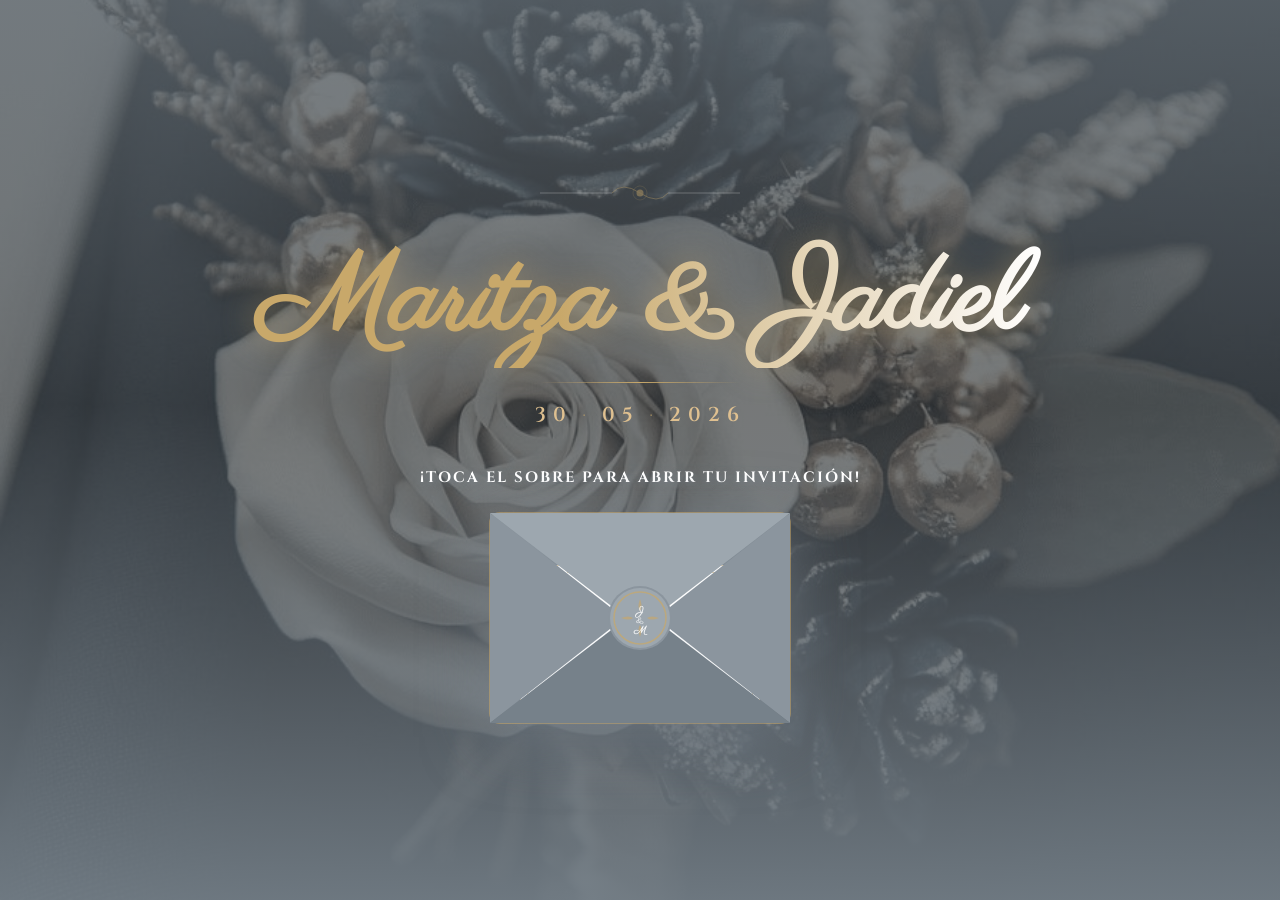
==== index.html @ ca8c6d82 "listop" ====
﻿<!DOCTYPE html>
<html lang="es">
<head>
    <meta charset="UTF-8">
    <meta name="viewport" content="width=device-width, initial-scale=1.0">
    <title>Maritza & Jadiel · 30.05.2026</title>
    <link rel="preconnect" href="https://fonts.googleapis.com">
    <link rel="preconnect" href="https://fonts.gstatic.com" crossorigin>
    <link href="https://fonts.googleapis.com/css2?family=Cormorant+Garamond:ital,wght@0,500;0,600;0,700;1,500;1,600;1,700&family=Parisienne&family=EB+Garamond:ital,wght@0,500;0,600;0,700;1,500;1,600;1,700&family=Cinzel:wght@500;600;700&display=swap" rel="stylesheet">
    <style>
        :root {
            /* ── PALETA PRINCIPAL: Plomo Clarito ── */
            --bg-main: #fcfcfc;
            --bg-section: #f2f4f6;
            
            /* Tonos Plomo Clarito en reemplazo de los oscuros */
            --bg-dark: #8b959e;
            --bg-darker: #76818a;
            --bg-mid: #9da7af;

            /* Escala Plateado Neutro */
            --silver: #aab3bc;
            --silver-light: #d0d5d9;
            --silver-pale: #f0f2f5;
            --silver-bright: #ffffff;
            --silver-deep: #6f7880;
            --silver-accent: #e4e7ea;
            --silver-ultra: #ffffff;
            --silver-glow: #f8f9fa;

            --plomo: #8a939a;
            --plomo-light: #b0b7bd;
            --plomo-dark: #5c656d;

            /* DORADO */
            --gold: #c8a86a;
            --gold-light: #dfc090;
            --gold-border: rgba(200,168,106,.55);
            --gold-border-strong: rgba(200,168,106,.85);

            --white: #ffffff;
            /* Textos suavizados para armonizar con el plomo claro */
            --text-dark: #4a5158;
            --text-mid: #687077;
            --text-light: #899198;
            --text-white: #ffffff;
            --text-pale: #f5f6f7;

            --shadow-sm: 0 2px 12px rgba(118,129,138,.15);
            --shadow-md: 0 6px 28px rgba(118,129,138,.20);
            --shadow-lg: 0 12px 48px rgba(118,129,138,.25);
            --shadow-xl: 0 20px 64px rgba(118,129,138,.30);

            --r-xs: 8px; --r-sm: 14px; --r-md: 24px; --r-lg: 36px; --r-xl: 56px; --r-full: 999px;
            --ease-organic: cubic-bezier(0.16, 1, 0.3, 1);
            --t: .4s var(--ease-organic);
            --grain: url("data:image/svg+xml,%3Csvg xmlns='http://www.w3.org/2000/svg' width='200' height='200'%3E%3Cfilter id='n'%3E%3CfeTurbulence type='fractalNoise' baseFrequency='0.9' numOctaves='4' stitchTiles='stitch'/%3E%3CfeColorMatrix type='saturate' values='0'/%3E%3C/filter%3E%3Crect width='200' height='200' filter='url(%23n)' opacity='0.04'/%3E%3C/svg%3E");
        }

        *, *::before, *::after { box-sizing: border-box; margin: 0; padding: 0 }
        html { scroll-behavior: smooth }
        body { background: var(--bg-main); font-family: 'EB Garamond', serif; color: var(--text-dark); overflow-x: hidden; line-height: 1.82; font-size: 20px; font-weight: 600; }

        /* ── FIX CRÍTICO: canvas fijo para no crear espacio en blanco ── */
        #petals-canvas { position: fixed; top: 0; left: 0; width: 100%; height: 100%; pointer-events: none; z-index: 9995; }

        /* ── ANIMACIONES ── */
        @keyframes fadeDown { from { opacity: 0; transform: translateY(-18px) } to { opacity: 1; transform: translateY(0) } }
        @keyframes fadeUp { from { opacity: 0; transform: translateY(18px) } to { opacity: 1; transform: translateY(0) } }
        @keyframes fadeIn { from { opacity: 0 } to { opacity: 1 } }
        @keyframes wc-bloom { 0% { opacity: 0; filter: blur(18px); } 100% { opacity: 1; filter: blur(0); } }
        @keyframes pulse-ring { 0% { transform: scale(1); opacity: .5 } 100% { transform: scale(1.5); opacity: 0 } }
        @keyframes spin-loader { to { transform: rotate(360deg); } }
        @keyframes arrow-pulse { 0% { opacity: 0; transform: translateY(-8px); } 50% { opacity: 1; transform: translateY(0); } 100% { opacity: 0; transform: translateY(8px); } }
        @keyframes flip-num { 0% { transform: rotateX(0) } 50% { transform: rotateX(-90deg) scale(.9) } 100% { transform: rotateX(0) } }
        
        @keyframes bounce-up { 0%,100% { transform: translateY(0) } 50% { transform: translateY(-8px) } }
        @keyframes hintPulse { 0% { opacity: 0.5; transform: scale(0.98); } 100% { opacity: 1; transform: scale(1.02); } }
        
        @keyframes spin { to { transform: rotate(360deg) } }
        @keyframes silver-pulse { 0%,100% { box-shadow: 0 0 18px rgba(200,168,106,.3), 0 0 36px rgba(200,168,106,.1); } 50% { box-shadow: 0 0 40px rgba(200,168,106,.6), 0 0 70px rgba(200,168,106,.25); } }
        
        /* Animación para el brillo de los nombres */
        @keyframes goldShine { to { background-position: 200% center; } }

        .orn { display: inline-block; width: 10px; height: 9px; background: var(--silver); -webkit-mask: url("data:image/svg+xml,%3Csvg xmlns='http://www.w3.org/2000/svg' viewBox='0 0 24 24'%3E%3Cpath d='M12 21.35l-1.45-1.32C5.4 15.36 2 12.28 2 8.5 2 5.42 4.42 3 7.5 3c1.74 0 3.41.81 4.5 2.09C13.09 3.81 14.76 3 16.5 3 19.58 3 22 5.42 22 8.5c0 3.78-3.4 6.86-8.55 11.54L12 21.35z'/%3E%3C/svg%3E") center/contain no-repeat; mask: url("data:image/svg+xml,%3Csvg xmlns='http://www.w3.org/2000/svg' viewBox='0 0 24 24'%3E%3Cpath d='M12 21.35l-1.45-1.32C5.4 15.36 2 12.28 2 8.5 2 5.42 4.42 3 7.5 3c1.74 0 3.41.81 4.5 2.09C13.09 3.81 14.76 3 16.5 3 19.58 3 22 5.42 22 8.5c0 3.78-3.4 6.86-8.55 11.54L12 21.35z'/%3E%3C/svg%3E") center/contain no-repeat; flex-shrink: 0; vertical-align: middle; margin: 0 6px; position: relative; top: -1px; }
        .orn-sm { width: 8px; height: 7px; } .orn-lg { width: 13px; height: 12px; }
        .orn-pale { background: var(--silver-pale); }
        .orn-gold { background: var(--gold); }

        .reveal { opacity: 0; transform: translateY(24px); filter: blur(4px); transition: opacity 1.2s var(--ease-organic), transform 1.1s var(--ease-organic), filter 1.1s ease; }
        .reveal.visible { opacity: 1; transform: translateY(0); filter: blur(0); }
        #contenido.visible { animation: wc-bloom 1.2s var(--ease-organic) both; }

        /* ── SECTION LABELS & TITLES ── */
        .section-label { font-family: 'Cinzel', serif; font-size: clamp(13px, 1.8vw, 15px); font-weight: 700; letter-spacing: 6px; color: var(--silver-deep); text-transform: uppercase; margin-bottom: 12px; display: flex; align-items: center; justify-content: center; gap: 0; }
        .section-title { font-family: 'Cormorant Garamond', serif; font-size: clamp(32px, 5vw, 50px); font-weight: 700; color: var(--text-dark); margin-bottom: 6px; line-height: 1.15; }
        .section-title em { font-style: italic; color: var(--gold); }
        .ornament-line { display: flex; align-items: center; justify-content: center; gap: 14px; margin: 18px auto 40px; max-width: 320px; }
        .ornament-line::before { content: ''; flex: 1; height: 1px; background: linear-gradient(to left, var(--silver), transparent); }
        .ornament-line::after { content: ''; flex: 1; height: 1px; background: linear-gradient(to right, var(--silver), transparent); }
        .ornament-diamond { width: 8px; height: 8px; background: var(--gold); transform: rotate(45deg); flex-shrink: 0; box-shadow: 0 0 6px rgba(200,168,106,.5); }

        /* ── LANDING ── */
        #landing { position: fixed; inset: 0; display: flex; flex-direction: column; align-items: center; justify-content: center; z-index: 8000; overflow: hidden; background: var(--bg-darker); }
        .landing-bg { position: absolute; inset: 0; background-image: url('img/hero.jpg'); background-size: cover; background-position: center; filter: brightness(.45) saturate(.45) sepia(.15); }
        .landing-overlay { position: absolute; inset: 0; background: linear-gradient(to bottom, rgba(118,129,138,.65) 0%, rgba(118,129,138,.35) 45%, rgba(118,129,138,.92) 100%); }
        .landing-content { position: relative; z-index: 4; display: flex; flex-direction: column; align-items: center; gap: 0; text-align: center; padding: 0 24px; }
        
        /* Efecto brillante en los nombres del Landing */
        .landing-names { 
            font-family: 'Parisienne', cursive; 
            font-size: clamp(64px, 11vw, 110px); 
            line-height: 1; 
            background: linear-gradient(to right, var(--gold) 20%, #fff 50%, var(--gold) 80%);
            background-size: 200% auto;
            color: var(--gold); 
            -webkit-text-fill-color: transparent;
            -webkit-background-clip: text;
            background-clip: text;
            animation: fadeDown .9s ease both, goldShine 3.5s linear infinite; 
            filter: drop-shadow(0 0 15px rgba(200,168,106,.5));
            padding: 10px 20px;
        }

        .landing-divider { width: 200px; height: 1px; background: linear-gradient(to right, transparent, var(--gold), transparent); margin: 14px 0; animation: fadeDown .9s .15s ease both; }
        .landing-date { font-family: 'Cinzel', serif; font-size: clamp(15px, 2.5vw, 20px); letter-spacing: 7px; display: flex; align-items: center; gap: 10px; color: var(--gold-light); animation: fadeDown .9s .3s ease both; }
        .landing-date .dot { color: var(--gold); font-size: 11px; }
        .sobre-wrap { margin-top: 30px; animation: fadeUp .9s .55s ease both; display: flex; flex-direction: column; align-items: center; gap: 16px; }
        .sobre-hint-text { font-family: 'Cinzel', serif; font-size: clamp(12px, 2.2vw, 15px); letter-spacing: 2px; color: var(--silver-ultra); text-transform: uppercase; font-weight: 700; margin-bottom: 6px; animation: hintPulse 1.5s ease-in-out infinite alternate; text-shadow: 0 2px 6px rgba(118,129,138,0.8); pointer-events: none; }

        /* SOBRE (PLOMO CLARITO) */
        .sobre { position: relative; width: 300px; height: 210px; cursor: pointer; perspective: 1400px; filter: drop-shadow(0 14px 32px rgba(118,129,138,.6)); transition: transform .3s ease; }
        .sobre:hover { transform: translateY(-6px) }
        .sobre-base { position: absolute; inset: 0; border-radius: 10px; background: linear-gradient(160deg, #8b959e, #76818a); box-shadow: inset 0 0 28px rgba(0,0,0,.15), 0 0 0 1px var(--gold-border); }
        .sobre-carta { position: absolute; width: 240px; height: 155px; left: 30px; top: 52px; background: linear-gradient(to bottom, #ffffff, #f2f4f6); border-radius: 7px; z-index: 2; transition: top 1.2s ease .7s; box-shadow: 0 2px 12px rgba(118,129,138,.3); border: 1px solid var(--gold-border); }
        .sobre-carta::before { content: ''; position: absolute; inset: 6px; border: 1px dashed var(--gold-border); border-radius: 5px; }
        .sobre-izq { position: absolute; width: 0; height: 0; border-top: 105px solid transparent; border-bottom: 105px solid transparent; border-left: 134px solid #8b959e; left: 0; top: 0; z-index: 4 }
        .sobre-der { position: absolute; width: 0; height: 0; border-top: 105px solid transparent; border-bottom: 105px solid transparent; border-right: 134px solid #8b959e; right: 0; top: 0; z-index: 4 }
        .sobre-frente { position: absolute; width: 0; height: 0; border-left: 150px solid transparent; border-right: 150px solid transparent; border-bottom: 115px solid #76818a; bottom: 0; left: 0; z-index: 5 }
        .sobre-tapa { position: absolute; width: 0; height: 0; left: 0; top: 0; border-left: 150px solid transparent; border-right: 150px solid transparent; border-top: 115px solid #9da7af; transform-origin: top center; transition: transform 1.4s ease, z-index 0s .3s; z-index: 6 }
        .sobre-sello { position: absolute; width: 70px; height: 70px; left: 50%; top: 50%; transform: translate(-50%,-50%); z-index: 8; display: flex; align-items: center; justify-content: center; transition: opacity .5s ease, transform .5s ease; }
        .sello-svg { width: 70px; height: 70px }
        .sobre.abrir .sobre-tapa { transform: rotateX(-180deg); z-index: 2 }
        .sobre.abrir .sobre-carta { top: -48px; z-index: 3 }
        .sobre.abrir .sobre-sello { opacity: 0; transform: translate(-50%,-50%) scale(0) }

        #contenido { display: none; position: relative; z-index: 1; }

        /* ── HERO ── */
        .hero { position: relative; height: 100svh; min-height: 600px; display: flex; flex-direction: column; align-items: center; justify-content: center; overflow: hidden; }
        .hero-bg { position: absolute; inset: 0; background-image: url('img/fondohero.jpg'); background-size: cover; background-position: center top; filter: brightness(.6) saturate(.6) sepia(.1); background-color: var(--bg-darker); }
        .hero-overlay { position: absolute; inset: 0; background: radial-gradient(ellipse at 50% 60%, rgba(118,129,138,.2) 0%, rgba(118,129,138,.85) 100%); }
        .hero-grain { position: absolute; inset: 0; background-image: var(--grain); background-repeat: repeat; mix-blend-mode: overlay; opacity: .3; pointer-events: none; }
        .hero-content { position: relative; z-index: 4; text-align: center; padding: 0 24px; }
        .hero-pre { font-family: 'Cinzel', serif; font-size: clamp(14px, 2vw, 18px); letter-spacing: 5px; text-transform: uppercase; margin-bottom: 20px; opacity: 0; animation: fadeDown .8s .2s ease forwards; display: flex; align-items: center; justify-content: center; gap: 0; color: var(--silver-ultra); }
        .hero-orn { opacity: 0; animation: fadeIn .9s .3s ease forwards; margin-bottom: 14px; }

        /* Efecto brillante en los nombres del Hero (Portada Principal) */
        .hero-names { 
            font-family: 'Parisienne', cursive; 
            font-size: clamp(68px, 13vw, 122px); 
            line-height: 1; 
            margin-bottom: 10px; 
            background: linear-gradient(to right, var(--gold) 20%, #fff 50%, var(--gold) 80%);
            background-size: 200% auto;
            color: var(--gold); 
            -webkit-text-fill-color: transparent;
            -webkit-background-clip: text;
            background-clip: text;
            animation: fadeDown .9s .35s ease forwards, goldShine 3.5s linear infinite; 
            filter: drop-shadow(0 0 15px rgba(200,168,106,.5));
            padding: 10px 20px;
        }

        .hero-line { width: 180px; height: 1px; background: linear-gradient(to right, transparent, var(--gold-light), transparent); margin: 18px auto; opacity: 0; animation: fadeIn 1s .55s ease forwards; }
        .hero-date { font-family: 'Cinzel', serif; font-size: clamp(14px, 2vw, 18px); letter-spacing: 7px; display: flex; align-items: center; justify-content: center; gap: 10px; opacity: 0; animation: fadeDown .8s .7s ease forwards; color: var(--gold-light); }
        .hero-date .dot { color: var(--gold); font-size: 10px; }
        .hero-scroll { 
    position: absolute; 
    bottom: 50px; 
    left: 50%; 
    transform: translateX(-50%); 
    z-index: 4; 
    display: flex; 
    flex-direction: column; 
    align-items: center; 
    gap: 6px; 
    color: var(--silver-ultra); 
    font-family: 'Cinzel', serif; 
    font-size: 11px; 
    font-weight: 700; 
    letter-spacing: 4px; 
    text-transform: uppercase; 
    opacity: 0; 
    animation: fadeIn 1s 1.4s ease forwards; 
    cursor: pointer; 
}
        .scroll-chevrons { display: flex; flex-direction: column; align-items: center; }
      .scroll-chevron { 
    width: 26px; height: 26px; 
    stroke: var(--silver-bright); 
    stroke-width: 1.5; fill: none; 
    stroke-linecap: round; stroke-linejoin: round; 
    animation: arrow-pulse-up 2s infinite; /* Usa la animación hacia arriba */
}
.scroll-chevron.c-1 { animation-delay: 0.3s; } 
.scroll-chevron.c-2 { animation-delay: 0.15s; margin-top: -16px; } 
.scroll-chevron.c-3 { animation-delay: 0s; margin-top: -16px; }
        .scroll-chevron.c-1 { animation-delay: 0s; } .scroll-chevron.c-2 { animation-delay: 0.15s; margin-top: -16px; } .scroll-chevron.c-3 { animation-delay: 0.3s; margin-top: -16px; }

        .scroll-text-hint {
    font-size: 11px;
    letter-spacing: 2px;
    text-align: center;
    line-height: 1.5;
    color: var(--gold-light); /* En tono dorado para que resalte suavemente */
    margin-bottom: 8px;
    opacity: 0;
    /* Aparece suavemente a los 3.5 segundos */
    animation: fadeIn 1.2s 3.5s ease forwards; 
}

        @keyframes arrow-pulse-up { 
    0% { opacity: 0; transform: translateY(8px); } 
    50% { opacity: 1; transform: translateY(0); } 
    100% { opacity: 0; transform: translateY(-8px); } 
}

        /* ── AVISO IMPORTANTE (PLOMO CLARITO) ── */
        #sec-important { position:relative; padding:60px 24px; text-align:center; background:var(--bg-dark); overflow:hidden; }
        #sec-important .imp-bg { position:absolute;inset:0;background-image:url('img/importante.jpg');background-size:cover;background-position:center;filter:brightness(.4) sepia(.15); }
        #sec-important .imp-overlay { position:absolute;inset:0;background:radial-gradient(ellipse at center,rgba(118,129,138,.5) 0%,rgba(118,129,138,.9) 100%); }
        #sec-important .imp-accent-top { position:absolute;top:0;left:0;right:0;height:3px;background:linear-gradient(to right,transparent,var(--gold),transparent); }
        #sec-important .imp-accent-bot { position:absolute;bottom:0;left:0;right:0;height:3px;background:linear-gradient(to right,transparent,var(--gold),transparent); }
        #sec-important .imp-inner { position:relative;z-index:2;max-width:680px;margin:0 auto; }
        #sec-important .imp-tag { font-family:'Cinzel',serif;font-size:clamp(14px,2vw,18px);color:var(--gold);letter-spacing:4px;text-transform:uppercase;margin-bottom:16px;font-weight:700; }
        #sec-important .imp-text { font-family:'Cormorant Garamond',serif;font-size:clamp(22px,3.5vw,30px);color:var(--silver-ultra);font-style:italic;font-weight:700;line-height:1.55;text-shadow:0 2px 8px rgba(118,129,138,.6); }

        /* ── HISTORIA ── */
        .historia-section { padding: 92px 24px; background: var(--bg-section); text-align: center; }
        .photo-card-wrap { max-width: 960px; margin: 0 auto; display: grid; grid-template-columns: 1fr 1fr; gap: 0; border-radius: var(--r-lg); overflow: hidden; box-shadow: var(--shadow-xl); border: 1px solid var(--gold-border); }
        .photo-card-img { position: relative; min-height: 420px; overflow: hidden; }
        .photo-card-img img { position: relative; z-index: 2; width: 100%; height: 100%; object-fit: cover; object-position: center top; filter: brightness(.95) saturate(.85); transition: transform .9s var(--ease-organic), opacity .5s ease; opacity: 0; }
        .photo-card-img img.loaded { opacity: 1 }
        .photo-card-img:hover img { transform: scale(1.04) }
        .photo-placeholder { position: absolute; inset: 0; z-index: 1; background: var(--bg-dark); display: flex; flex-direction: column; align-items: center; justify-content: center; gap: 12px; color: var(--silver-pale); font-family: 'Cinzel', serif; font-size: 13px; font-weight: 700; letter-spacing: 3px; }
        .photo-placeholder svg { width: 36px; height: 36px; stroke: var(--silver-light); fill: none }
        .photo-card-text { background: var(--bg-dark); display: flex; flex-direction: column; justify-content: center; padding: 56px 48px; position: relative; overflow: hidden; }
        .photo-card-text::before { content: ''; position: absolute; inset: 0; background-image: var(--grain); background-repeat: repeat; opacity: .2; pointer-events: none; }
        .photo-card-text p { font-size: 20px; color: var(--silver-ultra); line-height: 1.9; font-style: italic; font-weight: 600; }
        .photo-card-text .section-label { justify-content: flex-start; color: var(--silver-light); }
        .photo-card-text .section-title { color: var(--text-white) }
        .photo-card-text .section-title em { color: var(--gold-light) }

        .photo-card-img::after {
    content: '';
    position: absolute;
    bottom: 0;
    left: 0;
    right: 0;
    height: 50%;
    /* Usa el color exacto del fondo de texto para que la transición sea invisible */
    background: linear-gradient(to top, var(--bg-dark) 0%, transparent 100%);
    z-index: 3;
    pointer-events: none;
}

        .carousel-slide::after {
    content: '';
    position: absolute;
    bottom: 0;
    left: 0;
    right: 0;
    height: 60%;
    background: linear-gradient(to top, rgba(118, 129, 138, 0.9) 0%, transparent 100%);
    z-index: 3;
    pointer-events: none;
}

/* Estilos para las frases sobre las fotos */
.carousel-caption {
    position: absolute;
    bottom: 35px;
    left: 20px;
    right: 20px;
    z-index: 4;
    color: var(--silver-ultra);
    font-family: 'Cormorant Garamond', serif;
    font-size: clamp(22px, 4.5vw, 32px);
    font-style: italic;
    font-weight: 700;
    text-shadow: 0 2px 10px rgba(0, 0, 0, 0.35);
    text-align: center;
    opacity: 0;
    transform: translateY(10px);
    transition: opacity 0.6s ease 0.2s, transform 0.6s ease 0.2s;
    pointer-events: none;
}

/* Hace que el texto aparezca suavemente cuando la foto carga */
.carousel-slide img.loaded ~ .carousel-caption {
    opacity: 1;
    transform: translateY(0);
}

        /* ── PADRINOS ── */
        #sec-padrinos { padding:92px 24px; background:var(--white); text-align:center; position:relative; }
        #sec-padrinos .top-accent { position:absolute;top:0;left:10%;right:10%;height:1px;background:linear-gradient(to right,transparent,var(--silver-light),transparent); }
        .padrino-block { margin-bottom:40px; }
        .padrino-category { font-family:'Cinzel',serif;font-size:clamp(13px,1.9vw,16px);color:var(--silver-deep);letter-spacing:3px;text-transform:uppercase;margin-bottom:10px; }
        .padrino-divider-row { display:flex;align-items:center;justify-content:center;gap:10px;margin-bottom:14px; }
        .padrino-divider-row .pd-line { height:1px;width:44px;background:linear-gradient(to right,transparent,var(--silver-light)); }
        .padrino-divider-row .pd-line.rev { background:linear-gradient(to left,transparent,var(--silver-light)); }
        .padrino-names { font-family:'Cormorant Garamond',serif;font-size:clamp(24px,3.8vw,34px);font-weight:700;color:var(--gold);line-height:1.35; }
        .padrino-padres { font-family:'Cormorant Garamond',serif;font-size:clamp(20px,3.8vw,30px);font-weight:400;color:var(--blue);line-height:1.35; }
        .padrino-amp { font-family:'Parisienne',cursive;font-size:clamp(26px,3.8vw,36px);color:var(--silver-deep); }

        /* ── COUNTDOWN ── */
        .countdown-section { padding: 92px 20px; text-align: center; position: relative; background: var(--bg-darker); overflow: hidden; }
        .countdown-section::before { content: ''; position: absolute; inset: 0; background-image: url("data:image/svg+xml,%3Csvg width='80' height='80' viewBox='0 0 80 80' xmlns='http://www.w3.org/2000/svg'%3E%3Cg fill='%23ffffff' fill-opacity='0.05'%3E%3Cpath d='M40 0 L42 38 L80 40 L42 42 L40 80 L38 42 L0 40 L38 38 Z'/%3E%3C/g%3E%3C/svg%3E"); background-size: 80px; }
        .countdown-section .ornament-line::before { background: linear-gradient(to left, var(--silver-light), transparent) }
        .countdown-section .ornament-line::after { background: linear-gradient(to right, var(--silver-light), transparent) }
        .countdown-grid { display: flex; justify-content: center; align-items: center; gap: 14px; flex-wrap: wrap; margin-top: 24px; }
        .cd-box { display: flex; flex-direction: column; align-items: center }
        .cd-box span { display: block; background: linear-gradient(160deg, #8b959e, #f5f4f0); padding: 32px 28px 26px; min-width: 118px; border-radius: var(--r-md); font-family: 'Cormorant Garamond', serif; font-size: clamp(48px, 8vw, 72px); font-weight: 700; color: var(--white); box-shadow: var(--shadow-xl), inset 0 1px 0 rgba(255,255,255,.2), 0 0 20px rgba(118,129,138,.3); border: 1px solid rgba(255,255,255,.25); line-height: 1; transition: transform .2s ease; position: relative; overflow: hidden; text-shadow: 0 0 30px rgba(255,255,255,255), 0 1px 4px rgba(255,255,255,255); }
        .cd-box span::before { content: ''; position: absolute; top: 0; left: 0; right: 0; height: 1px; background: linear-gradient(to right, transparent, rgba(255,255,255,.6), transparent); }
        .cd-box span::after { content: ''; position: absolute; bottom: 0; left: 0; right: 0; height: 3px; background: linear-gradient(to right, transparent, var(--gold), transparent); opacity: .8; }
        .cd-box span.flip { animation: flip-num .3s ease }
        .cd-box small { display: block; margin-top: 12px; font-family: 'Cinzel', serif; font-size: clamp(12px, 1.7vw, 15px); font-weight: 700; letter-spacing: 3px; text-transform: uppercase; color: var(--silver-ultra); }
        .cd-separator { font-family: 'Cormorant Garamond', serif; font-size: 58px; font-weight: 700; line-height: 1; padding-bottom: 34px; align-self: flex-end; opacity: .7; color: var(--silver-light); }
        #es-hoy { display: none; padding: 20px }
        .es-hoy-inner { position: relative; min-height: 340px; border-radius: var(--r-lg); overflow: hidden; display: flex; align-items: center; justify-content: center; border: 1.5px solid var(--gold-border); }
        .es-hoy-photo { position: absolute; inset: 0; background-image: url('img/eshoy.jpg'); background-size: cover; background-position: center; filter: brightness(.6) sepia(.15); background-color: var(--bg-darker); }
        .es-hoy-overlay { position: absolute; inset: 0; background: radial-gradient(ellipse at center, rgba(118,129,138,.3) 0%, rgba(118,129,138,.8) 100%); }
        .es-hoy-text { position: relative; z-index: 2; text-align: center; }
        .es-hoy-text h2 { font-family: 'Parisienne', cursive; font-size: clamp(72px, 14vw, 130px); color: var(--silver-ultra); text-shadow: 0 1px 6px rgba(118,129,138,.7); line-height: 1; }
        .es-hoy-text p { font-size: clamp(20px,3vw,28px); font-style: italic; font-weight: 600; color: var(--silver-pale); margin-top: 10px; letter-spacing: 2px; }

        /* ── GALERÍA ── */
        .gallery-section { padding: 92px 24px; background: var(--bg-section); text-align: center; position: relative; overflow: hidden; }
        .gallery-section::before { content: ''; position: absolute; inset: 0; background-image: var(--grain); background-repeat: repeat; opacity: .3; pointer-events: none; }
        .carousel-wrap { position: relative; max-width: 800px; margin: 0 auto }
        .carousel-viewport { position: relative; overflow: hidden; border-radius: var(--r-lg); aspect-ratio: 4/3; background: var(--bg-dark); box-shadow: var(--shadow-xl), 0 0 0 1px var(--gold-border); }
        .carousel-track { display: flex; width: 100%; height: 100%; transition: transform .65s cubic-bezier(.4,0,.2,1); }
        .carousel-slide { min-width: 100%; height: 100%; position: relative; flex-shrink: 0; cursor: pointer; }
        .carousel-slide img { position: relative; z-index: 2; width: 100%; height: 100%; object-fit: cover; filter: brightness(.95) saturate(.9); transition: filter .4s ease, opacity .5s ease; opacity: 0; }
        .carousel-slide img.loaded { opacity: 1 }
        .g-placeholder { position: absolute; inset: 0; z-index: 1; background: var(--bg-dark); display: flex; flex-direction: column; align-items: center; justify-content: center; gap: 12px; color: var(--plomo); font-family: 'EB Garamond', serif; font-size: 15px; font-weight: 700; letter-spacing: 2px; font-style: italic; }
        .g-placeholder svg { width: 36px; height: 36px; stroke: var(--silver); fill: none; opacity: .55 }
        .carousel-prev, .carousel-next { position: absolute; top: 50%; transform: translateY(-50%); z-index: 5; width: 60px; height: 60px; border-radius: var(--r-xs); background: rgba(118,129,138,.85); border: 1.5px solid rgba(255,255,255,.4); cursor: pointer; display: flex; align-items: center; justify-content: center; transition: var(--t); backdrop-filter: blur(6px); }
        .carousel-prev { left: 12px } .carousel-next { right: 12px }
        .carousel-prev:hover, .carousel-next:hover { background: var(--bg-darker); border-color: var(--silver-ultra); transform: translateY(-50%) scale(1.08); box-shadow: 0 0 16px rgba(255,255,255,.3); }
        .carousel-prev svg, .carousel-next svg { width: 26px; height: 26px; stroke: var(--silver-ultra); fill: none }
        .carousel-dots { display: flex; justify-content: center; gap: 12px; margin-top: 22px }
        .carousel-dot { width: 12px; height: 12px; border-radius: var(--r-full); background: var(--bg-section); border: 2px solid var(--silver-deep); cursor: pointer; transition: var(--t); }
        .carousel-dot.active { background: var(--bg-dark); transform: scale(1.4); box-shadow: 0 0 12px rgba(118,129,138,.4); border-color: var(--bg-dark); }
        .lightbox { display: none; position: fixed; inset: 0; background: rgba(118,129,138,.95); z-index: 9990; align-items: center; justify-content: center; padding: 20px; }
        .lightbox.active { display: flex }
        .lightbox img { max-width: 90vw; max-height: 85vh; object-fit: contain; border-radius: var(--r-md); box-shadow: 0 20px 60px rgba(40,40,40,.6) }
        .lightbox-close { position: absolute; top: 20px; right: 24px; color: var(--silver-ultra); font-size: 48px; cursor: pointer; background: none; border: none; transition: color .2s; min-width: 56px; min-height: 56px; display: flex; align-items: center; justify-content: center; }
        .lightbox-close:hover { color: var(--gold-light) }

        /* ══ ITINERARIO ══ */
        .itinerary-section { padding: 92px 20px; background: var(--bg-section); position: relative; overflow: hidden; }
        .itinerary-section .section-label, .itinerary-section .section-title { text-align: center; }
        .it-timeline { max-width: 700px; margin: 0 auto; display: flex; flex-direction: column; gap: 0; position: relative; }
        .it-timeline::before { content:''; position:absolute; left:50%; top:0; bottom:0; width:2px; background:linear-gradient(to bottom, transparent, var(--gold) 10%, var(--gold) 90%, transparent); transform:translateX(-50%); pointer-events:none; }
        .it-item { display: flex; flex-direction: column; align-items: center; position: relative; margin-bottom: 0; }
        .it-header { display: flex; align-items: center; justify-content: center; gap: 0; width: 100%; margin-bottom: -1px; }
        .it-time-left { flex: 1; text-align: right; padding-right: 24px; }
        .it-time-pill { font-family: 'Cinzel', serif; font-size: clamp(15px, 2vw, 18px); font-weight: 700; letter-spacing: 2px; color: var(--bg-dark); background: var(--white); border: 2px solid var(--gold); border-radius: var(--r-full); padding: 8px 22px; display: inline-block; box-shadow: var(--shadow-sm), 0 0 10px rgba(200,168,106,.3); white-space: nowrap; line-height: 1.3; }
        .it-time-right { flex: 1; padding-left: 24px; }
        .it-dot-wrap { width: 48px; height: 48px; border-radius: 50%; background: var(--white); border: 2.5px solid var(--gold); display: flex; align-items: center; justify-content: center; flex-shrink: 0; box-shadow: var(--shadow-sm), 0 0 15px rgba(200,168,106,.4); z-index: 2; position: relative; }
        .it-dot-wrap svg { width: 22px; height: 22px; stroke: var(--gold); fill: none; stroke-width: 1.5; stroke-linecap: round; stroke-linejoin: round; }
        .it-card-new { background: var(--white); border-radius: var(--r-md); padding: 28px 32px; box-shadow: var(--shadow-md); border: 1.5px solid var(--gold-border); margin: 12px 0 20px; width: 100%; position: relative; overflow: hidden; transition: var(--t); }
        .it-card-new::before { content: ''; position: absolute; top: 0; left: 0; right: 0; height: 3px; background: linear-gradient(to right, transparent, var(--gold-light), var(--gold), var(--gold-light), transparent); }
        .it-card-new::after { content: ''; position: absolute; bottom: 0; left: 20%; right: 20%; height: 1px; background: linear-gradient(to right, transparent, var(--gold-border), transparent); }
        .it-card-new:hover { transform: translateY(-3px); box-shadow: var(--shadow-lg), 0 0 20px rgba(200,168,106,.25); border-color: var(--gold); }
        .it-card-title { font-family: 'Cormorant Garamond', serif; font-size: clamp(22px, 3.2vw, 30px); font-weight: 700; color: var(--text-dark); margin-bottom: 10px; line-height: 1.2; text-align: center; }
        .it-card-desc { font-size: clamp(17px, 2.2vw, 19px); font-weight: 600; color: var(--text-mid); line-height: 1.65; text-align: center; }
        .it-card-desc strong { color: var(--gold); }
        .it-img-frame { margin-top: 18px; border-radius: var(--r-sm); overflow: hidden; position: relative; height: 180px; box-shadow: var(--shadow-sm); border: 1px solid var(--gold-border); }
        .it-img-frame img { position: relative; z-index: 2; width: 100%; height: 100%; object-fit: cover; filter: brightness(.95) saturate(.9); opacity: 0; transition: opacity .5s ease, transform .5s ease; display: block; }
        .it-img-frame img.loaded { opacity: 1 }
        .it-card-new:hover .it-img-frame img { transform: scale(1.04); }
        .it-img-caption { position: absolute; bottom: 0; left: 0; right: 0; z-index: 3; padding: 10px 14px; background: linear-gradient(to top, rgba(118,129,138,.85), transparent); font-family: 'Cinzel', serif; font-size: 11px; font-weight: 700; letter-spacing: 3px; color: var(--silver-ultra); text-transform: uppercase; }
        .it-img-ph { position: absolute; inset: 0; z-index: 1; background: var(--bg-section); display: flex; flex-direction: column; align-items: center; justify-content: center; gap: 10px; color: var(--plomo-light); font-family: 'Cinzel', serif; font-size: 12px; letter-spacing: 2px; }
        .it-img-ph svg { width: 28px; height: 28px; stroke: var(--gold); fill: none; }
        .it-map-link { display: inline-flex; align-items: center; gap: 8px; margin-top: 14px; padding: 12px 24px; background: var(--bg-dark); border: 1px solid rgba(200,168,106,.35); border-radius: var(--r-xs); color: var(--silver-ultra); font-family: 'Cinzel', serif; font-size: clamp(12px, 1.8vw, 14px); font-weight: 700; letter-spacing: 2px; text-transform: uppercase; text-decoration: none; transition: var(--t); }
        .it-map-link:hover { background: var(--bg-darker); border-color: var(--gold); box-shadow: 0 0 20px rgba(200,168,106,.2); }
        .it-map-link svg { width: 15px; height: 15px; stroke: var(--gold); fill: none; }
        .it-connector { width: 2px; height: 20px; background: linear-gradient(to bottom, var(--gold), transparent); margin: 0 auto; }

        /* ── FOTO BANDA ── */
        .foto-banda { height: 360px; position: relative; overflow: hidden; border-radius: var(--r-xl); margin: 60px 24px; box-shadow: var(--shadow-xl); background: var(--bg-darker); border: 1px solid var(--gold-border); }
        .foto-banda img { position: relative; z-index: 1; width: 100%; height: 100%; object-fit: cover; object-position: center 30%; filter: brightness(.6) saturate(.7); opacity: 0; transition: opacity .5s ease; }
        .foto-banda img.loaded { opacity: 1 }
        .foto-banda-overlay { position: absolute; inset: 0; z-index: 2; background: linear-gradient(to bottom, rgba(118,129,138,.35), rgba(118,129,138,.75)); display: flex; align-items: center; justify-content: center; }
        .foto-banda-quote { text-align: center; padding: 0 24px; max-width: 680px }
        .foto-banda-quote blockquote { font-family: 'Cormorant Garamond', serif; font-size: clamp(20px, 3.2vw, 34px); font-style: italic; font-weight: 700; color: var(--silver-ultra); line-height: 1.55; text-shadow: 0 1px 6px rgba(118,129,138,.8); }
        .foto-banda-quote cite { display: block; margin-top: 14px; font-family: 'Cinzel', serif; font-size: clamp(12px, 1.4vw, 13px); font-weight: 700; letter-spacing: 5px; color: var(--gold-light); text-transform: uppercase; font-style: normal; }

        /* ── DRESS CODE (MINIMALISTA) ── */
        .dresscode-section { padding: 92px 24px; background: var(--white); text-align: center; position: relative; overflow: hidden; }
        .dress-note { max-width: 580px; margin: 0 auto; font-family: 'Cormorant Garamond', serif; font-size: clamp(19px, 2.6vw, 24px); font-weight: 700; font-style: italic; color: var(--text-dark); line-height: 1.8; padding: 30px 38px; border: 1px solid var(--gold-border); border-radius: var(--r-md); background: var(--bg-section); position: relative; box-shadow: var(--shadow-sm); }
        .dress-note-header { display: flex; align-items: center; justify-content: center; gap: 10px; margin-bottom: 14px; }
        .dress-note-header-line { flex: 1; height: 1px; background: rgba(180,180,180,.4); }

        /* ── MÚSICA (VINILO) COMPACTA ── */
        .music-section { padding: 60px 20px; background: var(--bg-darker); position: relative; text-align: center; overflow: hidden; border-radius: var(--r-xl) var(--r-xl) 0 0; margin-top: 40px; }
        .music-section::before { content: ''; position: absolute; inset: 0; background-image: url("data:image/svg+xml,%3Csvg width='60' height='60' viewBox='0 0 60 60' xmlns='http://www.w3.org/2000/svg'%3E%3Cg fill='%23ffffff' fill-opacity='0.04'%3E%3Cpath d='M36 34v-4h-2v4h-4v2h4v4h2v-4h4v-2h-4zm0-30V0h-2v4h-4v2h4v4h2V6h4V4h-4zM6 34v-4H4v4H0v2h4v4h2v-4h4v-2H6zM6 4V0H4v4H0v2h4v4h2V6h4V4H6z'/%3E%3C/g%3E%3C/svg%3E"); }
        .music-section .ornament-line::before { background: linear-gradient(to left, var(--silver-light), transparent) }
        .music-section .ornament-line::after { background: linear-gradient(to right, var(--silver-light), transparent) }
        
        /* Vinilo más pequeño (de 190px a 130px) */
        .vinyl-wrap { width: 130px; height: 130px; margin: 0 auto 20px; position: relative; cursor: pointer; }
        .vinyl { width: 100%; height: 100%; border-radius: 50%; background: radial-gradient(circle at 50%, #191919 0%, #0c0c0c 28%, #040404 40%, #000 100%); box-shadow: 0 6px 20px rgba(40,40,40,.4), 0 0 20px rgba(255,255,255,.15); }
        .vinyl::after { content: ''; position: absolute; inset: 35%; border-radius: 50%; background: radial-gradient(circle, var(--silver-light) 0%, #aab3bc 60%, #8b959e 100%); box-shadow: 0 2px 8px rgba(40,40,40,.3); }
        .vinyl-wrap.playing .vinyl { animation: spin 4s linear infinite; box-shadow: 0 6px 30px rgba(40,40,40,.5), 0 0 40px rgba(255,255,255,.25); }
        .vinyl-grooves { position: absolute; inset: 6px; border-radius: 50%; border: 1px solid rgba(255,255,255,.08); pointer-events: none }
        
        /* Textos más compactos */
        .now-playing { font-family: 'Cormorant Garamond', serif; font-size: clamp(20px, 3.2vw, 26px); font-weight: 700; font-style: italic; margin-bottom: 4px; color: var(--silver-ultra); }
        .now-artist { font-family: 'Cinzel', serif; font-size: clamp(11px, 1.6vw, 13px); font-weight: 700; letter-spacing: 3px; text-transform: uppercase; color: var(--silver-pale); }
        
        .music-controls { display: flex; align-items: center; justify-content: center; gap: 12px; margin-top: 14px }
        .music-btn { width: 40px; height: 40px; border-radius: 50%; background: rgba(255,255,255,.08); border: 1px solid rgba(255,255,255,.3); cursor: pointer; display: flex; align-items: center; justify-content: center; transition: var(--t); }
        .music-btn:hover { background: rgba(255,255,255,.15); border-color: var(--silver-ultra); transform: scale(1.08); }
        .music-btn.main-btn { width: 50px; height: 50px; background: linear-gradient(135deg, #8b959e, #76818a); border-color: var(--silver-bright); }
        .music-btn svg { width: 16px; height: 16px; fill: var(--silver-ultra) }
        .music-btn.main-btn svg { width: 20px; height: 20px; }
        
        /* Barra de progreso y volumen */
        .music-progress { max-width: 320px; margin: 20px auto 0 }
        .progress-bar { width: 100%; height: 6px; background: rgba(255,255,255,.2); border-radius: 3px; overflow: hidden; cursor: pointer }
        .progress-fill { height: 100%; background: linear-gradient(to right, var(--silver-light), var(--silver-bright)); width: 0%; border-radius: 3px; transition: width .5s linear }
        .progress-times { display: flex; justify-content: space-between; margin-top: 8px; font-size: 13px; font-weight: 700; color: rgba(255,255,255,.6); font-family: 'Cinzel', serif }
        .volume-wrap { display: flex; align-items: center; justify-content: center; gap: 12px; margin-top: 14px; }
        .volume-wrap svg { width: 18px; height: 18px; fill: rgba(255,255,255,.6); }
        .volume-slider { -webkit-appearance: none; width: 120px; height: 4px; background: rgba(255,255,255,.2); border-radius: 2px; outline: none; }
        .volume-slider::-webkit-slider-thumb { -webkit-appearance: none; width: 12px; height: 12px; border-radius: 50%; background: var(--silver-bright); cursor: pointer; }
        .volume-slider::-moz-range-thumb { width: 12px; height: 12px; border: none; border-radius: 50%; background: var(--silver-bright); cursor: pointer; }

        /* ── REGALOS ── */
        .gifts-section { padding: 92px 24px; background: var(--bg-section); text-align: center; position: relative; overflow: hidden; }
        .gifts-intro { max-width: 600px; margin: 0 auto 50px; font-family: 'Cormorant Garamond', serif; font-size: clamp(19px, 2.6vw, 24px); font-weight: 700; font-style: italic; color: var(--text-dark); line-height: 1.8 }
        .gifts-grid { display: grid; grid-template-columns: repeat(auto-fit, minmax(280px, 1fr)); gap: 24px; max-width: 680px; margin: 0 auto }
        .gift-card { background: var(--white); border-radius: var(--r-lg); padding: 44px 28px; border: 1px solid var(--gold-border); box-shadow: var(--shadow-md); transition: var(--t); text-align: center; position: relative; overflow: hidden; }
        .gift-card::before { content: ''; position: absolute; top: 0; left: 0; right: 0; height: 3px; background: linear-gradient(to right, transparent, var(--silver-light), var(--silver-pale), var(--silver-light), transparent); opacity: 0; transition: opacity .3s }
        .gift-card:hover { transform: translateY(-5px); box-shadow: var(--shadow-xl); border-color: var(--gold-border-strong) }
        .gift-card:hover::before { opacity: 1 }
        .gift-icon { width: 70px; height: 70px; background: linear-gradient(135deg, rgba(139,149,158,.14), rgba(139,149,158,.28)); border-radius: 50%; display: flex; align-items: center; justify-content: center; margin: 0 auto 18px; border: 1.5px solid rgba(139,149,158,.4) }
        .gift-icon svg { width: 32px; height: 32px; stroke: var(--bg-darker); fill: none }
        .gift-name { font-family: 'Cormorant Garamond', serif; font-size: clamp(22px, 2.8vw, 30px); font-weight: 700; color: var(--text-dark); margin-bottom: 10px }
        .gift-desc { font-size: clamp(16px, 1.9vw, 18px); font-weight: 600; color: var(--text-mid); line-height: 1.7; margin-bottom: 22px }
        .gift-qr { margin: 0 auto 18px; width: 160px; height: 160px; background: var(--bg-section); border-radius: var(--r-xs); border: 1.5px solid var(--gold-border); overflow: hidden; display: flex; align-items: center; justify-content: center }
        .gift-qr img { width: 100%; height: 100%; object-fit: contain }
        .gift-detail { font-family: 'Cormorant Garamond', serif; font-size: clamp(16px, 1.9vw, 18px); font-weight: 700; color: var(--text-dark); font-style: italic; margin-bottom: 22px; padding: 16px 18px; background: var(--bg-section); border-radius: var(--r-xs); border: 1px solid var(--gold-border); line-height: 1.85; text-align: left }
        .btn-copy { display: inline-flex; align-items: center; gap: 10px; padding: 16px 28px; background: transparent; border: 1.5px solid var(--text-dark); color: var(--text-dark); border-radius: var(--r-xs); font-family: 'Cinzel', serif; font-size: clamp(12px, 1.7vw, 14px); font-weight: 700; letter-spacing: 2px; text-transform: uppercase; cursor: pointer; transition: var(--t); min-height: 54px; }
        .btn-copy:hover { background: var(--bg-dark); color: var(--silver-ultra) }
        .btn-copy svg { width: 16px; height: 16px; stroke: currentColor; fill: none }
        .btn-canva { display: inline-flex; align-items: center; gap: 10px; padding: 18px 30px; background: linear-gradient(135deg, var(--bg-dark), var(--bg-darker)); color: var(--silver-ultra); border: 1px solid rgba(255,255,255,.38); border-radius: var(--r-xs); font-family: 'Cinzel', serif; font-size: clamp(12px, 1.7vw, 14px); font-weight: 700; letter-spacing: 3px; text-transform: uppercase; text-decoration: none; transition: var(--t); box-shadow: var(--shadow-sm); margin-bottom: 18px; min-height: 58px; }
        .btn-canva:hover { transform: translateY(-2px); box-shadow: var(--shadow-lg) }
        .btn-canva svg { width: 20px; height: 20px; stroke: var(--silver-ultra); fill: none }
        .gifts-note { max-width: 480px; margin: 48px auto 0; font-family: 'Cormorant Garamond', serif; font-size: clamp(19px, 2.6vw, 24px); font-weight: 700; font-style: italic; color: var(--text-dark); opacity: .85 }

        /* ── FOTOS ── */
        .photos-upload-section { padding: 92px 24px; background: var(--bg-section); text-align: center; position: relative; overflow: hidden; }
        .photos-upload-section::before { content: ''; position: absolute; inset: 0; background-image: var(--grain); background-repeat: repeat; opacity: .4 }
        .album-card { max-width: 580px; margin: 0 auto; background: var(--white); border-radius: var(--r-lg); padding: 56px 44px; border: 1px solid var(--gold-border); box-shadow: var(--shadow-xl); position: relative; text-align: center; }
        .album-card::before { content: ''; position: absolute; inset: 10px; border: 1px dashed var(--gold-border); border-radius: calc(var(--r-lg) - 6px); pointer-events: none }
        .album-icon { width: 90px; height: 90px; background: linear-gradient(135deg, rgba(139,149,158,.12), rgba(139,149,158,.24)); border-radius: 50%; display: flex; align-items: center; justify-content: center; margin: 0 auto 22px; border: 1.5px solid rgba(139,149,158,.4); }
        .album-icon svg { width: 42px; height: 42px; stroke: var(--bg-darker); fill: none }
        .album-title { font-family: 'Cormorant Garamond', serif; font-size: clamp(24px, 3.8vw, 34px); font-weight: 700; color: var(--text-dark); margin-bottom: 10px }
        .album-desc { font-size: clamp(17px, 2.4vw, 20px); font-weight: 600; color: var(--text-mid); font-style: italic; line-height: 1.75; margin-bottom: 30px; max-width: 440px; margin-left: auto; margin-right: auto }
        .btn-album { display: inline-flex; align-items: center; gap: 12px; padding: 22px 38px; background: linear-gradient(135deg, var(--bg-dark), var(--bg-darker)); color: var(--silver-ultra); border: 1.5px solid rgba(255,255,255,.38); border-radius: var(--r-xs); font-family: 'Cinzel', serif; font-size: clamp(14px, 2.2vw, 18px); font-weight: 700; letter-spacing: 3px; text-transform: uppercase; text-decoration: none; transition: var(--t); box-shadow: var(--shadow-md); }
        .btn-album:hover { transform: translateY(-3px); box-shadow: var(--shadow-xl); border-color: var(--silver-bright); }
        .btn-album svg { width: 22px; height: 22px; stroke: var(--silver-ultra); fill: none; }

        /* ══════════════════════════════════
           RSVP 
        ══════════════════════════════════ */
        .rsvp-section { padding: 92px 20px 112px; background: var(--bg-darker); text-align: center; position: relative; overflow: hidden; border-radius: var(--r-xl) var(--r-xl) 0 0; margin-top: 60px; }
        .rsvp-card { max-width: 680px; margin: 0 auto; background: var(--white); border-radius: var(--r-lg); padding: 56px 48px; box-shadow: var(--shadow-xl); position: relative; border: 1px solid rgba(139,149,158,.3); overflow: hidden; }
        .rsvp-card::before { content: ''; position: absolute; inset: 10px; border: 1px dashed rgba(139,149,158,.3); border-radius: calc(var(--r-lg) - 6px); pointer-events: none }
        .rsvp-card::after { content: ''; position: absolute; top: 0; left: 0; right: 0; height: 4px; background: linear-gradient(90deg, transparent, var(--gold), var(--gold-light), var(--gold), transparent); }

        .rsvp-progress-bar-wrap { width: 100%; height: 6px; background: rgba(255,255,255,.3); border-radius: 3px; margin-bottom: 36px; overflow: hidden; }
        .rsvp-progress-bar-fill { height: 100%; background: linear-gradient(to right, var(--silver-light), var(--silver-bright)); border-radius: 3px; transition: width .6s ease; }

        .rsvp-step { display: none; animation: fadeIn .5s ease both; }
        .rsvp-step.active { display: block; }

        .rsvp-name-block { margin-bottom: 8px; }
        .rsvp-name-label { display: block; font-family: 'Cinzel', serif; font-size: clamp(15px, 2vw, 18px); font-weight: 700; letter-spacing: 3px; text-transform: uppercase; color: var(--bg-darker); margin-bottom: 14px; text-align: left; }
        .rsvp-name-input { width: 100%; padding: 22px 26px; border: 2px solid rgba(139,149,158,.35); border-radius: var(--r-xs); font-family: 'EB Garamond', serif; font-size: clamp(20px, 2.6vw, 24px); font-weight: 600; color: var(--text-dark); background: var(--bg-section); outline: none; transition: border-color .3s, box-shadow .3s; margin-bottom: 12px; }
        .rsvp-name-input::placeholder { color: var(--plomo-light); }
        .rsvp-name-input:focus { border-color: var(--gold); box-shadow: 0 0 0 4px rgba(200,168,106,.14); }
        
        /* BOTONES RSVP DORADOS */
        .rsvp-name-btn { width: 100%; padding: 22px; background: linear-gradient(135deg, var(--gold), var(--gold-light)); color: #1a1a1a; border: none; border-radius: var(--r-xs); font-family: 'Cinzel', serif; font-size: clamp(15px, 2.2vw, 18px); font-weight: 700; letter-spacing: 3px; text-transform: uppercase; cursor: pointer; transition: var(--t); display: flex; align-items: center; justify-content: center; gap: 10px; min-height: 68px; box-shadow: 0 4px 15px rgba(200,168,106,0.3); }
        .rsvp-name-btn:hover { transform: translateY(-2px); box-shadow: 0 8px 25px rgba(200,168,106,0.45); }

        .btn-send { width: 100%; padding: 24px; background: linear-gradient(135deg, var(--gold), var(--gold-light)); color: #1a1a1a; border: none; border-radius: var(--r-xs); font-family: 'Cinzel', serif; font-size: clamp(15px, 2.2vw, 19px); font-weight: 700; letter-spacing: 3px; text-transform: uppercase; cursor: pointer; transition: var(--t); margin-top: 16px; display: flex; align-items: center; justify-content: center; gap: 10px; min-height: 70px; box-shadow: 0 4px 15px rgba(200,168,106,0.3); }
        .btn-send:hover { transform: translateY(-2px); box-shadow: 0 8px 25px rgba(200,168,106,0.45); }

        .step-question { font-family: 'Cormorant Garamond', serif; font-size: clamp(22px, 3.8vw, 32px); font-weight: 700; color: var(--text-dark); margin-bottom: 8px; line-height: 1.3; font-style: italic; }
        .step-sub { font-family: 'Cinzel', serif; font-size: clamp(12px, 1.8vw, 14px); font-weight: 700; letter-spacing: 3px; color: var(--bg-dark); text-transform: uppercase; margin-bottom: 26px; line-height: 1.55; }

        .rsvp-options-grid { display: flex; flex-direction: column; gap: 16px; margin-bottom: 8px; }

        .rsvp-option {
            width: 100%; min-height: 96px; padding: 22px 26px;
            border-radius: var(--r-sm); border: 2px solid rgba(139,149,158,.3);
            background: var(--bg-section); cursor: pointer; transition: all .3s ease;
            display: flex; align-items: center; gap: 20px; text-align: left;
            position: relative; overflow: hidden;
        }
        .rsvp-option:hover { border-color: var(--gold); background: rgba(200,168,106,.05); transform: translateY(-2px); box-shadow: var(--shadow-md); }

        .rsvp-option.positive {
            border-color: rgba(200,168,106,.4);
            background: rgba(200,168,106,.06);
        }
        .rsvp-option.positive:hover {
            border-color: var(--gold);
            background: rgba(200,168,106,.12);
            box-shadow: 0 6px 24px rgba(200,168,106,.2);
        }
        .rsvp-option.positive.selected {
            border-color: var(--gold);
            border-width: 2.5px;
            background: linear-gradient(135deg, rgba(200,168,106,.18), rgba(200,168,106,.08));
            box-shadow: 0 0 0 3px rgba(200,168,106,.3), 0 8px 28px rgba(200,168,106,.2);
        }
        .rsvp-option.positive.selected .rsvp-option-label {
            color: #7a5a18;
            font-size: clamp(22px, 3vw, 28px);
        }
        .rsvp-option.positive.selected .rsvp-option-check {
            background: var(--gold);
            border-color: var(--gold-light);
            box-shadow: 0 0 12px rgba(200,168,106,.5);
        }
        .rsvp-option.positive.selected::before {
            content: '';
            position: absolute;
            top: 0; left: 0; right: 0;
            height: 3px;
            background: linear-gradient(to right, transparent, var(--gold), var(--gold-light), var(--gold), transparent);
        }

        .rsvp-option.selected {
            border-color: var(--bg-dark);
            background: rgba(139,149,158,.15);
            box-shadow: 0 0 0 2px rgba(139,149,158,.3), var(--shadow-sm);
        }
        .rsvp-option.selected .rsvp-option-check { background: var(--bg-darker); border-color: var(--silver-bright); }

        .rsvp-option-emoji { font-size: 32px; flex-shrink: 0; width: 54px; text-align: center; line-height: 1; }
        .rsvp-option-text { flex: 1; min-width: 0; }
        .rsvp-option-label { font-family: 'Cormorant Garamond', serif; font-size: clamp(22px, 3vw, 28px); font-weight: 700; color: var(--text-dark); line-height: 1.2; }
        .rsvp-option-sublabel { font-family: 'EB Garamond', serif; font-size: clamp(16px, 2vw, 19px); font-weight: 600; color: var(--text-light); font-style: italic; margin-top: 5px; line-height: 1.3; }
        .rsvp-option-check { width: 34px; height: 34px; border-radius: 50%; border: 2px solid rgba(139,149,158,.4); display: flex; align-items: center; justify-content: center; flex-shrink: 0; transition: all .3s; background: transparent; }
        .rsvp-option-check svg { opacity: 0; transition: opacity .3s; }
        .rsvp-option.selected .rsvp-option-check svg { opacity: 1; }

        .form-group { margin-bottom: 24px; text-align: left }
        .form-label { display: block; font-family: 'Cinzel', serif; font-size: clamp(14px, 2vw, 16px); font-weight: 700; letter-spacing: 3px; text-transform: uppercase; color: var(--bg-darker); margin-bottom: 12px; }
        .form-textarea { width: 100%; padding: 20px 24px; border: 1.5px solid rgba(139,149,158,.3); border-radius: var(--r-xs); font-family: 'EB Garamond', serif; font-size: clamp(19px, 2.4vw, 22px); font-weight: 600; color: var(--text-dark); background: var(--bg-section); outline: none; transition: border-color .3s, box-shadow .3s; resize: vertical; }
        .form-textarea:focus { border-color: var(--gold); box-shadow: 0 0 0 4px rgba(200,168,106,.14); }

        .rsvp-spinner { width: 48px; height: 48px; border: 4px solid rgba(139,149,158,.3); border-top-color: var(--gold); border-radius: 50%; animation: spin-loader 1s linear infinite; margin: 0 auto; }
        .rsvp-success { display: none; text-align: center; padding: 24px 0 }
        .rsvp-success .success-icon { width: 84px; height: 84px; background: linear-gradient(135deg, var(--gold), var(--gold-light)); border-radius: 50%; display: flex; align-items: center; justify-content: center; margin: 0 auto 20px; border: 3px solid rgba(200,168,106,.4); box-shadow: 0 0 30px rgba(200,168,106,.35); animation: silver-pulse 2s ease-in-out infinite; }
        .rsvp-success .success-icon svg { width: 38px; height: 38px; stroke: var(--bg-darker); fill: none }
        .rsvp-success h3 { font-family: 'Parisienne', cursive; font-size: clamp(44px, 8vw, 58px); color: var(--gold); margin-bottom: 10px; font-weight: 700; }
        .rsvp-success p { font-family: 'Cormorant Garamond', serif; font-size: clamp(20px, 2.6vw, 24px); font-weight: 700; font-style: italic; color: var(--silver-pale) }

        /* ── AUDIO WIDGET ── */
        #audio-widget { position: fixed; bottom: 28px; right: 28px; z-index: 9000; display: none; }
        .audio-btn { width: 64px; height: 64px; border-radius: 50%; background: linear-gradient(135deg, var(--bg-dark), var(--bg-darker)); border: 1.5px solid var(--silver-ultra); cursor: pointer; display: flex; align-items: center; justify-content: center; box-shadow: var(--shadow-lg), 0 0 20px rgba(118,129,138,.3); transition: var(--t); outline: none; position: relative; }
        .audio-btn:hover { transform: scale(1.08) }
        .audio-btn svg { width: 26px; height: 26px; fill: var(--silver-ultra); }
        .audio-pulse { position: absolute; inset: -4px; border-radius: 50%; border: 1.5px solid var(--silver-ultra); opacity: 0; animation: pulse-ring 2s ease-out infinite; }

        /* ── SWIPE WIDGET ── */
        #swipe-widget { position: fixed; bottom: 28px; left: 50%; transform: translateX(-50%); z-index: 8500; display: none; white-space: nowrap; transition: opacity 0.3s ease; }
        #swipe-widget.active-persistent { display: block; }
        .swipe-inner { background: var(--bg-dark); border: 1.5px solid var(--silver-ultra); border-radius: var(--r-xs); padding: 16px 30px; display: flex; align-items: center; gap: 12px; box-shadow: var(--shadow-lg), 0 0 16px rgba(118,129,138,.3); animation: bounce-up 2.8s ease-in-out infinite; cursor: pointer; color: inherit; outline: none; transition: transform 0.2s ease; }
        .swipe-inner:hover { background: var(--bg-darker); border-color: var(--gold); }
        .swipe-inner svg { width: 18px; height: 18px; stroke: var(--silver-ultra); fill: none; flex-shrink: 0; transition: stroke 0.2s ease; }
        .swipe-inner:hover svg { stroke: var(--gold); }
        .swipe-text { font-family: 'Cinzel', serif; font-size: clamp(12px, 1.9vw, 15px); font-weight: 700; letter-spacing: 2px; color: var(--silver-ultra); text-transform: uppercase; }

        /* ── FOOTER ── */
        footer { padding: 60px 20px; background: var(--bg-darker); text-align: center; position: relative; overflow: hidden; }
        footer::before { content: ''; position: absolute; inset: 0; background-image: url("data:image/svg+xml,%3Csvg width='60' height='60' viewBox='0 0 60 60' xmlns='http://www.w3.org/2000/svg'%3E%3Cg fill='%23ffffff' fill-opacity='0.05'%3E%3Cpath d='M36 34v-4h-2v4h-4v2h4v4h2v-4h4v-2h-4zm0-30V0h-2v4h-4v2h4v4h2V6h4V4h-4zM6 34v-4H4v4H0v2h4v4h2v-4h4v-2H6zM6 4V0H4v4H0v2h4v4h2V6h4V4H6z'/%3E%3C/g%3E%3C/svg%3E"); }
        .footer-names { font-family: 'Parisienne', cursive; font-size: clamp(50px, 9vw, 68px); color: var(--gold); margin-bottom: 8px; text-shadow: 0 0 40px rgba(200,168,106,.3); }
        .footer-date { font-family: 'Cinzel', serif; font-size: clamp(13px, 1.9vw, 15px); font-weight: 700; letter-spacing: 5px; color: rgba(255,255,255,.6); text-transform: uppercase }
        .footer-line { width: 80px; height: 1px; background: rgba(255,255,255,.3); margin: 22px auto }
        .footer-note { font-family: 'Cormorant Garamond', serif; font-style: italic; font-size: clamp(18px, 2.6vw, 22px); font-weight: 700; color: rgba(255,255,255,.5) }

        :focus-visible { outline: 3px solid var(--gold-light); outline-offset: 3px; border-radius: 4px; }
        ::-webkit-scrollbar { width: 7px } ::-webkit-scrollbar-track { background: var(--bg-section) } ::-webkit-scrollbar-thumb { background: var(--bg-dark); border-radius: 4px }

        @media (max-width: 768px) {
            .photo-card-wrap { grid-template-columns: 1fr } .photo-card-img { min-height: 260px } .photo-card-text { padding: 38px 26px }
            .foto-banda { margin: 0 12px; height: 260px }
            .rsvp-card, .album-card { padding: 34px 20px }
            .gifts-grid { grid-template-columns: 1fr }
            .it-timeline::before { left: 24px; }
            .it-header { justify-content: flex-start; }
            .it-time-left { flex: 0; text-align: left; padding-right: 0; padding-left: 12px; order: 2; }
            .it-time-right { display: none; }
            .it-dot-wrap { order: 1; }
            .swipe-text { font-size: 12px; letter-spacing: 1px; } .swipe-inner { padding: 12px 18px; }
        .carousel-viewport { aspect-ratio: 3/4; }
    
    .photo-card-wrap { grid-template-columns: 1fr }
        }
        @media (max-width: 480px) {
            .sobre { width: 270px; height: 188px }
            .sobre-izq { border-top-width: 94px; border-bottom-width: 94px; border-left-width: 120px }
            .sobre-der { border-top-width: 94px; border-bottom-width: 94px; border-right-width: 120px }
            .sobre-frente { border-left-width: 135px; border-right-width: 135px; border-bottom-width: 104px }
            .sobre-tapa { border-left-width: 135px; border-right-width: 135px; border-top-width: 104px }
            .sobre-carta { width: 220px; height: 140px; left: 25px; top: 40px }
            .sobre.abrir .sobre-carta { top: -35px }
        }
    </style>
</head>
<body>

    <!-- Canvas FIJO para no crear espacio en blanco -->
    <canvas id="petals-canvas" aria-hidden="true"></canvas>
    <audio id="wedding-audio" loop preload="none">
        <source src="audio/cancion.mp3" type="audio/mpeg">
    </audio>

    <div id="audio-widget">
        <button class="audio-btn" id="float-audio-btn" aria-label="Pausar o reproducir música">
            <div class="audio-pulse"></div>
            <svg id="float-icon-play" viewBox="0 0 24 24"><polygon points="5,3 19,12 5,21" /></svg>
            <svg id="float-icon-pause" viewBox="0 0 24 24" style="display:none"><rect x="6" y="4" width="4" height="16" /><rect x="14" y="4" width="4" height="16" /></svg>
        </button>
    </div>

    <div id="swipe-widget">
        <button class="swipe-inner" id="btn-next-section" aria-label="Ir a la siguiente sección">
            <span class="swipe-text" id="swipe-label">Continuar</span>
            <svg viewBox="0 0 24 24" stroke-width="2.5" fill="none"><path d="M19 9l-7 7-7-7" stroke="currentColor" /></svg>
        </button>
    </div>

    <div class="lightbox" id="lightbox" role="dialog" aria-modal="true">
        <button class="lightbox-close" id="lightbox-close" aria-label="Cerrar foto">×</button>
        <img id="lightbox-img" src="" alt="Foto ampliada">
    </div>

    <!-- ══ LANDING — se muestra primero ══ -->
    <div id="landing" role="main">
        <div class="landing-bg"></div>
        <div class="landing-overlay"></div>
        <div class="landing-content">
            <div style="margin-bottom:18px;opacity:.55" aria-hidden="true">
                <svg width="200" height="32" viewBox="0 0 200 32" fill="none">
                    <line x1="0" y1="16" x2="72" y2="16" stroke="rgba(255,255,255,.45)" stroke-width="1"/>
                    <path d="M72 16 Q82 4 100 16 Q118 28 128 16" stroke="rgba(200,168,106,.65)" stroke-width="1" fill="none"/>
                    <line x1="128" y1="16" x2="200" y2="16" stroke="rgba(255,255,255,.45)" stroke-width="1"/>
                    <circle cx="100" cy="16" r="3.5" fill="rgba(200,168,106,.8)"/>
                    <circle cx="100" cy="16" r="7" fill="none" stroke="rgba(200,168,106,.28)" stroke-width="1"/>
                </svg>
            </div>
            <h1 class="landing-names">Maritza &amp; Jadiel</h1>
            <div class="landing-divider"></div>
            <div class="landing-date">
                <span>30</span><span class="dot">·</span>
                <span>05</span><span class="dot">·</span>
                <span>2026</span>
            </div>
            <div class="sobre-wrap">
                <p class="sobre-hint-text" aria-hidden="true">¡Toca el sobre para abrir tu invitación!</p>
                <div class="sobre" id="sobre" role="button" tabindex="0" aria-label="Haz clic para abrir el sobre">
                    <div class="sobre-base"></div>
                    <div class="sobre-carta"></div>
                    <div class="sobre-izq"></div>
                    <div class="sobre-der"></div>
                    <div class="sobre-frente"></div>
                    <div class="sobre-tapa"></div>
                    <div class="sobre-sello">
                        <svg class="sello-svg" viewBox="0 0 70 70" aria-hidden="true">
                            <circle cx="35" cy="35" r="32" fill="#8b959e"/>
                            <circle cx="35" cy="35" r="30" fill="#9da7af"/>
                            <circle cx="35" cy="35" r="26" fill="none" stroke="rgba(200,168,106,.7)" stroke-width="1.5"/>
                            <path d="M35 16 Q38 24 35 28 Q32 24 35 16Z" fill="rgba(200,168,106,.65)"/>
                            <path d="M35 54 Q38 46 35 42 Q32 46 35 54Z" fill="rgba(200,168,106,.65)"/>
                            <path d="M16 35 Q24 32 28 35 Q24 38 16 35Z" fill="rgba(200,168,106,.65)"/>
                            <path d="M54 35 Q46 32 42 35 Q46 38 54 35Z" fill="rgba(200,168,106,.65)"/>
                            <text x="35" y="31" text-anchor="middle" font-family="Parisienne,cursive" font-size="10" fill="rgba(255,255,255,.9)">J</text>
                            <text x="35" y="40" text-anchor="middle" font-family="Parisienne,cursive" font-size="9" fill="rgba(255,255,255,.7)">&amp;</text>
                            <text x="35" y="50" text-anchor="middle" font-family="Parisienne,cursive" font-size="10" fill="rgba(255,255,255,.9)">M</text>
                        </svg>
                    </div>
                </div>
            </div>
        </div>
    </div>

    <!-- ══ CONTENIDO PRINCIPAL ══ -->
    <div id="contenido">

        <!-- HERO -->
        <section class="hero" aria-label="Portada" id="sec-hero">
            <div class="hero-bg"></div>
            <div class="hero-overlay"></div>
            <div class="hero-grain" aria-hidden="true"></div>
            <div class="hero-silver-glow" aria-hidden="true"></div>
            <div class="hero-content">
                <p class="hero-pre">
                    <span class="orn orn-pale orn-sm" aria-hidden="true"></span>
                    &nbsp;Con mucho amor, los invitamos a nuestra boda&nbsp;
                    <span class="orn orn-pale orn-sm" aria-hidden="true"></span>
                </p>
                <div class="hero-orn" aria-hidden="true">
                    <svg width="180" height="26" viewBox="0 0 180 26" fill="none">
                        <line x1="0" y1="13" x2="65" y2="13" stroke="rgba(255,255,255,.38)" stroke-width="1"/>
                        <path d="M65 13 Q75 3 90 13 Q105 23 115 13" stroke="rgba(200,168,106,.65)" stroke-width="1.2" fill="none"/>
                        <line x1="115" y1="13" x2="180" y2="13" stroke="rgba(255,255,255,.38)" stroke-width="1"/>
                        <circle cx="90" cy="13" r="3" fill="rgba(200,168,106,.78)"/>
                        <circle cx="90" cy="13" r="7" fill="none" stroke="rgba(200,168,106,.22)" stroke-width="1"/>
                    </svg>
                </div>
                <h2 class="hero-names">Maritza &amp; Jadiel</h2>
                <div class="hero-line"></div>
                <div class="hero-date">
                    <span>30</span><span class="dot">·</span>
                    <span>05</span><span class="dot">·</span>
                    <span>2026</span>
                </div>
            </div>
            <div class="hero-scroll" aria-hidden="true" onclick="document.getElementById('sec-important').scrollIntoView({behavior:'smooth'});">
    
             <div class="scroll-text-hint">Desliza hacia arriba<br>para leer la invitación</div>

              <div class="scroll-chevrons">
        <svg class="scroll-chevron c-1" viewBox="0 0 24 24"><path d="M18 15l-6-6-6 6"/></svg>
        <svg class="scroll-chevron c-2" viewBox="0 0 24 24"><path d="M18 15l-6-6-6 6"/></svg>
        <svg class="scroll-chevron c-3" viewBox="0 0 24 24"><path d="M18 15l-6-6-6 6"/></svg>
    </div>
</div>
        </section>

        <!-- AVISO IMPORTANTE -->
        <section id="sec-important">
            <div class="imp-bg"></div>
            <div class="imp-overlay"></div>
            <div class="imp-accent-top"></div>
            <div class="imp-accent-bot"></div>
            <div class="imp-inner">
                <p class="imp-tag">✦ Aviso Importante ✦</p>
                <p class="imp-text">¡Lee toda la invitación con cuidado y confirma tu asistencia al final de la misma!</p>
            </div>
        </section>

        <!-- HISTORIA -->
        <section class="historia-section" id="sec-historia" aria-labelledby="historia-title">
            <p class="section-label reveal"><span class="orn" aria-hidden="true"></span>&nbsp;Nuestra historia&nbsp;<span class="orn" aria-hidden="true"></span></p>
            <h2 class="section-title reveal" id="historia-title">Un amor que <em>floreció</em></h2>
            <div class="ornament-line reveal" aria-hidden="true"><div class="ornament-diamond"></div></div>
            <div class="photo-card-wrap reveal">
                <div class="photo-card-img">
                    <div class="photo-placeholder" aria-hidden="true">
                        <svg viewBox="0 0 24 24" stroke-width="1.5"><rect x="3" y="3" width="18" height="18" rx="2"/><circle cx="8.5" cy="8.5" r="1.5"/><path d="M21 15l-5-5L5 21"/></svg>
                        <span>Foto de los novios</span>
                    </div>
                    <img data-src="img/foto-historia.jpeg" alt="Maritza y Jadiel juntos" loading="lazy">
                </div>
                <div class="photo-card-text">
                    <p class="section-label"><span class="orn orn-sm" aria-hidden="true"></span>&nbsp;Nuestra historia</p>
                    <h3 class="section-title" style="color:var(--text-white)">Un amor que<br><em>floreció</em></h3>
                    <div class="ornament-line" style="justify-content:flex-start;margin-bottom:20px" aria-hidden="true"><div class="ornament-diamond"></div></div>
                    <p>Con mucha alegría, los invitamos a compartir este día tan especial y aceptar conjuntamente a ustedes la bendición de Dios.</p>
                </div>
            </div>
        </section>

        <!-- PADRINOS -->
        <section id="sec-padrinos" aria-labelledby="padrinos-title">
            <div class="top-accent"></div>
            <p class="section-label reveal"><span class="orn" aria-hidden="true"></span>&nbsp;Con la bendición de Dios y de&nbsp;<span class="orn" aria-hidden="true"></span></p>
            <h2 class="section-title reveal" id="padrinos-title">Nuestros <em>Padrinos</em></h2>
            <div class="ornament-line reveal" aria-hidden="true"><div class="ornament-diamond"></div></div>

            <div class="padrino-block reveal">
                <p class="padrino-category">Padrinos de Religioso </p> <p class="padrino-padres">y padres del novio</p> 
                <div class="padrino-divider-row" aria-hidden="true"><span class="pd-line rev"></span><span class="orn orn-sm"></span><span class="pd-line"></span></div>
                <p class="padrino-names">Bartolomé Martínez Tejerina<br><span class="padrino-amp">&amp;</span><br>Julia Cuestas Colque</p>
            </div>
            <div class="ornament-line reveal" aria-hidden="true"><div class="ornament-diamond"></div></div>
            <div class="padrino-block reveal">
                <p class="padrino-category">Padrinos de Civil</p> <p class="padrino-padres">y padres de la novia</p> 
                <div class="padrino-divider-row" aria-hidden="true"><span class="pd-line rev"></span><span class="orn orn-sm"></span><span class="pd-line"></span></div>
                <p class="padrino-names">Severino León<br><span class="padrino-amp">&amp;</span><br>Teodora Guzmán Quispe</p>
            </div>
            <div class="ornament-line reveal" aria-hidden="true"><div class="ornament-diamond"></div></div>
            <div class="padrino-block reveal" style="margin-bottom:20px">
                <p class="padrino-category">Padrino de Anillos</p>
                <div class="padrino-divider-row" aria-hidden="true"><span class="pd-line rev"></span><span class="orn orn-sm"></span><span class="pd-line"></span></div>
                <p class="padrino-names">Dr. Roger Martínez Cuestas <span style="color:var(--silver-deep);font-size:1.1em;">†</span></p>
            </div>
        </section>

        <!-- COUNTDOWN -->
        <section class="countdown-section" id="sec-countdown" aria-labelledby="countdown-title">
            <p class="section-label reveal" style="color:var(--silver-ultra)"><span class="orn orn-pale" aria-hidden="true"></span>&nbsp;La cuenta regresiva&nbsp;<span class="orn orn-pale" aria-hidden="true"></span></p>
            <h2 class="section-title reveal" style="color:var(--silver-pale)" id="countdown-title">El gran día se <em style="color:var(--gold-light)">acerca</em></h2>
            <div class="ornament-line reveal" aria-hidden="true"><div class="ornament-diamond"></div></div>
            <div class="countdown-grid reveal" id="contador" aria-live="polite">
                <div class="cd-box"><span id="dias">00</span><small>Días</small></div>
                <div class="cd-separator" aria-hidden="true">:</div>
                <div class="cd-box"><span id="horas">00</span><small>Horas</small></div>
                <div class="cd-separator" aria-hidden="true">:</div>
                <div class="cd-box"><span id="minutos">00</span><small>Min</small></div>
                <div class="cd-separator" aria-hidden="true">:</div>
                <div class="cd-box"><span id="segundos">00</span><small>Seg</small></div>
            </div>
            <div id="es-hoy">
                <div class="es-hoy-inner">
                    <div class="es-hoy-photo"></div>
                    <div class="es-hoy-overlay"></div>
                    <div class="es-hoy-text">
                        <h2><span class="orn orn-pale orn-lg" aria-hidden="true"></span>&nbsp;Es Hoy&nbsp;<span class="orn orn-pale orn-lg" aria-hidden="true"></span></h2>
                        <p>El gran día llegó. ¡Te esperamos!</p>
                    </div>
                </div>
            </div>
        </section>

        <!-- GALERÍA -->
        <section class="gallery-section" id="sec-gallery" aria-labelledby="gallery-title">
            <p class="section-label reveal"><span class="orn" aria-hidden="true"></span>&nbsp;Galería de fotos&nbsp;<span class="orn" aria-hidden="true"></span></p>
            <h2 class="section-title reveal" id="gallery-title">Momentos <em>juntos</em></h2>
            <div class="ornament-line reveal" aria-hidden="true"><div class="ornament-diamond"></div></div>
            <div class="carousel-viewport" id="carouselViewport">
    <div class="carousel-track" id="carouselTrack">
        
        <!-- Foto 1 -->
        <div class="carousel-slide" data-full="img/foto1.png">
            <img data-src="img/foto1.png" alt="Foto 1" loading="lazy">
            <div class="g-placeholder" aria-hidden="true">
                <svg viewBox="0 0 24 24" stroke-width="1.5"><rect x="3" y="3" width="18" height="18" rx="2"/><circle cx="8.5" cy="8.5" r="1.5"/><path d="M21 15l-5-5L5 21"/></svg>
                <span>Foto 1</span>
            </div>
            <!-- Frase 1 -->
            <div class="carousel-caption">El primer capítulo de nuestra aventura</div>
        </div>

        <!-- Foto 2 -->
        <div class="carousel-slide" data-full="img/foto2.jpeg">
            <img data-src="img/foto2.jpeg" alt="Foto 2" loading="lazy">
            <div class="g-placeholder" aria-hidden="true">
                <svg viewBox="0 0 24 24" stroke-width="1.5"><rect x="3" y="3" width="18" height="18" rx="2"/><circle cx="8.5" cy="8.5" r="1.5"/><path d="M21 15l-5-5L5 21"/></svg>
                <span>Foto 2</span>
            </div>
            <!-- Frase 2 -->
            <div class="carousel-caption">Compañeros de vida, hoy y siempre</div>
        </div>

        <!-- Foto 3 -->
        <div class="carousel-slide" data-full="img/foto3.jpg">
            <img data-src="img/foto3.jpg" alt="Foto 3" loading="lazy">
            <div class="g-placeholder" aria-hidden="true">
                <svg viewBox="0 0 24 24" stroke-width="1.5"><rect x="3" y="3" width="18" height="18" rx="2"/><circle cx="8.5" cy="8.5" r="1.5"/><path d="M21 15l-5-5L5 21"/></svg>
                <span>Foto 3</span>
            </div>
            <!-- Frase 3 -->
            <div class="carousel-caption">Amor en cada pequeño instante</div>
        </div>

    </div>
</div>

<button class="carousel-prev" id="carouselPrev" aria-label="Foto anterior"><svg viewBox="0 0 24 24" stroke-width="2.5" fill="none"><path d="M15 18l-6-6 6-6"/></svg></button>
<button class="carousel-next" id="carouselNext" aria-label="Foto siguiente"><svg viewBox="0 0 24 24" stroke-width="2.5" fill="none"><path d="M9 18l6-6-6-6"/></svg></button>

<!-- Puntos reducidos de 5 a 3 -->
<div class="carousel-dots" id="carouselDots" role="tablist">
    <button class="carousel-dot active" data-index="0" role="tab" aria-selected="true" aria-label="Foto 1"></button>
    <button class="carousel-dot" data-index="1" role="tab" aria-selected="false" aria-label="Foto 2"></button>
    <button class="carousel-dot" data-index="2" role="tab" aria-selected="false" aria-label="Foto 3"></button>
</div>
        </section>

        <!-- ITINERARIO -->
        <section class="itinerary-section" id="sec-itinerary" aria-labelledby="itinerary-title">
            <p class="section-label reveal"><span class="orn" aria-hidden="true"></span>&nbsp;El gran día&nbsp;<span class="orn" aria-hidden="true"></span></p>
            <h2 class="section-title reveal" id="itinerary-title">Itinerario <em>del evento</em></h2>
            <div class="ornament-line reveal" aria-hidden="true"><div class="ornament-diamond"></div></div>

            <div class="it-timeline" role="list">
                <div class="it-item reveal" role="listitem">
                    <div class="it-header">
                        <div class="it-time-left"><span class="it-time-pill">11:00 AM</span></div>
                        <div class="it-dot-wrap" aria-hidden="true"><svg viewBox="0 0 24 24"><path d="M3 21h18M12 3v18M8 21v-8a4 4 0 0 1 8 0v8M12 3l-4 4h8z"/></svg></div>
                        <div class="it-time-right"></div>
                    </div>
                    <div class="it-card-new">
                        <h3 class="it-card-title">Ceremonia Religiosa</h3>
                        <p class="it-card-desc">Acompáñanos a recibir la bendición de Dios en la <strong>Iglesia San Pedro</strong>, frente a la Plaza Sucre.</p>
                        <div style="text-align:center;margin-top:14px">
                            <a href="https://www.google.com/maps?q=Iglesia+de+San+Pedro+La+Paz+Bolivia" target="_blank" rel="noopener" class="it-map-link">
                                <svg viewBox="0 0 24 24" stroke-width="1.5" fill="none"><path d="M12 22s-8-4.5-8-11.8A8 8 0 0 1 12 2a8 8 0 0 1 8 8.2c0 7.3-8 11.8-8 11.8z"/><circle cx="12" cy="10" r="3"/></svg>
                                Ver en el mapa
                            </a>
                        </div>
                        <div class="it-img-frame">
                            <div class="it-img-ph" aria-hidden="true"><svg viewBox="0 0 24 24" stroke-width="1.5"><path d="M3 21h18M12 3v18M8 21v-8a4 4 0 0 1 8 0v8M12 3l-4 4h8z"/></svg><span>Iglesia San Pedro</span></div>
                            <img data-src="img/Iglesia.jpg" alt="Iglesia San Pedro" loading="lazy">
                            <div class="it-img-caption">Iglesia San Pedro · La Paz</div>
                        </div>
                    </div>
                </div>
                <div class="it-connector" aria-hidden="true"></div>
                <div class="it-item reveal" role="listitem">
                    <div class="it-header">
                        <div class="it-time-left"><span class="it-time-pill">12:30 PM</span></div>
                        <div class="it-dot-wrap" aria-hidden="true"><svg viewBox="0 0 24 24"><rect x="1" y="8" width="22" height="12" rx="2"/><path d="M5 20v2M19 20v2M1 12h22M7 8V6a2 2 0 0 1 2-2h6a2 2 0 0 1 2 2v2"/></svg></div>
                        <div class="it-time-right"></div>
                    </div>
                    <div class="it-card-new">
                        <h3 class="it-card-title">Salida de los Buses</h3>
                        <p class="it-card-desc">Nos concentraremos a las afueras de la iglesia una vez terminada la misa religiosa para partir a <strong>Guaqui</strong>.</p>
                        <div style="text-align:center;margin-top:14px">
                            <a href="https://maps.app.goo.gl/CN962pcZ4M45avMN9" target="_blank" rel="noopener" class="it-map-link">
                                <svg viewBox="0 0 24 24" stroke-width="1.5" fill="none"><path d="M12 22s-8-4.5-8-11.8A8 8 0 0 1 12 2a8 8 0 0 1 8 8.2c0 7.3-8 11.8-8 11.8z"/><circle cx="12" cy="10" r="3"/></svg>
                                Ver Ruta
                            </a>
                        </div>
                        <div class="it-img-frame">
                            <div class="it-img-ph" aria-hidden="true"><svg viewBox="0 0 24 24" stroke-width="1.5"><rect x="1" y="8" width="22" height="12" rx="2"/></svg><span>Ruta de los Buses</span></div>
                            <img data-src="img/guaqui.jpg" alt="Ruta de buses hacia Guaqui" loading="lazy">
                            <div class="it-img-caption">Ruta La Paz → Puerto de Guaqui</div>
                        </div>
                    </div>
                </div>
                <div class="it-connector" aria-hidden="true"></div>
                <div class="it-item reveal" role="listitem">
                    <div class="it-header">
                        <div class="it-time-left"><span class="it-time-pill" style="font-size:clamp(13px,1.8vw,15px)">Llegada</span></div>
                        <div class="it-dot-wrap" aria-hidden="true">
                            <svg viewBox="0 0 24 24" style="transform: translateY(-2px)"><path d="M2 20a2 2 0 0 0 4 0 2 2 0 0 0 4 0 2 2 0 0 0 4 0 2 2 0 0 0 4 0 2 2 0 0 0 4 0M5 16l1-9h12l1 9"/></svg>
                        </div>
                        <div class="it-time-right"></div>
                    </div>
                    <div class="it-card-new">
                        <h3 class="it-card-title">Puerto de Guaqui</h3>
                        <p class="it-card-desc">Llegaremos al puerto y nos prepararemos para abordar el barco e iniciar la celebración en el <strong>Lago Titicaca</strong>.</p>
                        <div class="it-img-frame">
                            <div class="it-img-ph" aria-hidden="true"><svg viewBox="0 0 24 24" stroke-width="1.5"><path d="M2 20a2 2 0 0 0 4 0 2 2 0 0 0 4 0 2 2 0 0 0 4 0 2 2 0 0 0 4 0M5 16l1-9h12l1 9"/></svg><span>Puerto de Guaqui</span></div>
                            <img data-src="img/llegada.jpg" alt="Puerto de Guaqui" loading="lazy">
                            <div class="it-img-caption">Puerto de Guaqui · Lago Titicaca</div>
                        </div>
                    </div>
                </div>
                <div class="it-connector" aria-hidden="true"></div>
                <div class="it-item reveal" role="listitem">
                    <div class="it-header">
                        <div class="it-time-left"><span class="it-time-pill" style="font-size:clamp(12px,1.7vw,14px)">Paseo · 3–4 hrs</span></div>
                        <div class="it-dot-wrap" aria-hidden="true">
                            <svg viewBox="0 0 24 24" style="transform: translateY(-2px)"><path d="M2 20a2 2 0 0 0 4 0 2 2 0 0 0 4 0 2 2 0 0 0 4 0 2 2 0 0 0 4 0M5 16l1-9h12l1 9M12 7V2M9 7l3-5 3 5"/></svg>
                        </div>
                        <div class="it-time-right"></div>
                    </div>
                    <div class="it-card-new">
                        <h3 class="it-card-title">Paseo en Barco</h3>
                        <p class="it-card-desc">¡Zarparemos hacia un paseo y recepción con buena compañía! <br> Prepárate para navegar entre familia y amigos, con música y diversión en nuestro matrimonio en el lago Titicaca </p>
                    </div>
                </div>
                <div class="it-connector" aria-hidden="true"></div>
                <div class="it-item reveal" role="listitem">
                    <div class="it-header">
                        <div class="it-time-left"><span class="it-time-pill" style="font-size:clamp(13px,1.8vw,15px)">Regreso</span></div>
                        <div class="it-dot-wrap" aria-hidden="true"><svg viewBox="0 0 24 24"><path d="M3 9l9-7 9 7M5 9v11a1 1 0 0 0 1 1h4v-5h4v5h4a1 1 0 0 0 1-1V9"/></svg></div>
                        <div class="it-time-right"></div>
                    </div>
                    <div class="it-card-new">
                        <h3 class="it-card-title">Regreso a La Paz</h3>
                        <p class="it-card-desc">Al finalizar el paseo, los buses estarán esperando para llevarlos de regreso a La Paz. ¡Gracias por acompañarnos!</p>
                    </div>
                </div>
            </div>
        </section>

        <!-- FOTO BANDA -->
        <div>
            <div class="foto-banda">
                <img data-src="img/foto-banda.jpg" alt="Maritza y Jadiel" loading="lazy">
                <div class="foto-banda-overlay">
                    <div class="foto-banda-quote reveal">
                        <blockquote>"Dos almas que se encuentran no se buscan por accidente,<br>se encuentran porque el universo lo dispuso así."</blockquote>
                        <cite>Maritza &amp; Jadiel · 30.05.2026</cite>
                    </div>
                </div>
            </div>
        </div>

        <!-- DRESS CODE -->
        <section class="dresscode-section" id="sec-dresscode" aria-labelledby="dresscode-title">
            <p class="section-label reveal"><span class="orn" aria-hidden="true"></span>&nbsp;Código de vestimenta&nbsp;<span class="orn" aria-hidden="true"></span></p>
            <h2 class="section-title reveal" id="dresscode-title">Vestimenta <em>Formal/Semiformal</em></h2>
            <div class="ornament-line reveal" aria-hidden="true"><div class="ornament-diamond"></div></div>

            <div class="dress-note reveal">
                <div class="dress-note-header" aria-hidden="true">
                    <span class="dress-note-header-line"></span>
                    <span class="orn" style="background:var(--silver)"></span>
                    <span class="dress-note-header-line" style="background:linear-gradient(to left,rgba(180,180,180,.4),transparent)"></span>
                </div>
                <p>
                    El vestido blanco es exclusivo para la novia. Por favor, <strong>evitar usar colores rojo y negro para ellas.</strong><br>
                    <strong>Recomendación especial:</strong> Les sugerimos vestimenta elegante pero cómoda por la particularidad del evento y el clima.
                </p>
            </div>
        </section>

        <!-- MÚSICA (VINILO) -->
        <section class="music-section" id="seccion-musica" aria-labelledby="music-title">
            <p class="section-label reveal" style="color:var(--silver-light)"><span class="orn orn-pale" aria-hidden="true"></span>&nbsp;Nuestra canción&nbsp;<span class="orn orn-pale" aria-hidden="true"></span></p>
            
            
            <div class="vinyl-wrap reveal" id="vinyl-wrap" aria-hidden="true"><div class="vinyl"></div><div class="vinyl-grooves"></div></div>
            <p class="now-playing reveal" id="song-title">Marry You</p>
            <p class="now-artist reveal" id="song-artist">Bruno Mars/ Glee</p>
            <div class="music-controls reveal">
                <button class="music-btn" id="btn-rewind" aria-label="Retroceder 10 segundos">
                    <svg viewBox="0 0 24 24" fill="var(--silver-ultra)"><path d="M12.5 3a9 9 0 1 0 9 9h-2a7 7 0 1 1-7-7V7l-4-4 4-4V3z"/><text x="8" y="15" font-size="6" fill="var(--silver-ultra)" font-family="sans-serif">10</text></svg>
                </button>
                <button class="music-btn main-btn" id="btn-play-main" aria-label="Reproducir o pausar música">
                    <svg id="main-icon-play" viewBox="0 0 24 24"><polygon points="5,3 19,12 5,21" fill="var(--silver-ultra)"/></svg>
                    <svg id="main-icon-pause" viewBox="0 0 24 24" style="display:none"><rect x="6" y="4" width="4" height="16" fill="var(--silver-ultra)"/><rect x="14" y="4" width="4" height="16" fill="var(--silver-ultra)"/></svg>
                </button>
                <button class="music-btn" id="btn-forward" aria-label="Adelantar 10 segundos">
                    <svg viewBox="0 0 24 24" fill="var(--silver-ultra)"><path d="M11.5 3a9 9 0 1 1-9 9h2a7 7 0 1 0 7-7V7l4-4-4-4V3z"/><text x="8" y="15" font-size="6" fill="var(--silver-ultra)" font-family="sans-serif">10</text></svg>
                </button>
            </div>
            <div class="music-progress reveal">
                <div class="progress-bar" id="progress-bar" role="progressbar" aria-valuemin="0" aria-valuemax="100" aria-valuenow="0">
                    <div class="progress-fill" id="progress-fill"></div>
                </div>
                <div class="progress-times"><span id="time-current">0:00</span><span id="time-total">0:00</span></div>
            </div>
            <div class="volume-wrap reveal">
                <svg viewBox="0 0 24 24"><path d="M3 9v6h4l5 5V4L7 9H3zm13.5 3c0-1.77-1.02-3.29-2.5-4.03v8.05c1.48-.73 2.5-2.25 2.5-4.02zM14 3.23v2.06c2.89.86 5 3.54 5 6.71s-2.11 5.85-5 6.71v2.06c4.01-.91 7-4.49 7-8.77s-2.99-7.86-7-8.77z"/></svg>
                <input type="range" id="volume-slider" class="volume-slider" min="0" max="100" value="60" aria-label="Control de volumen">
            </div>
        </section>

        <!-- REGALOS -->
        <section class="gifts-section" id="sec-gifts" aria-labelledby="gifts-title">
            <p class="section-label reveal"><span class="orn" aria-hidden="true"></span>&nbsp;Con todo nuestro amor&nbsp;<span class="orn" aria-hidden="true"></span></p>
            <h2 class="section-title reveal" id="gifts-title">Si desean <em>regalarnos</em></h2>
            <div class="ornament-line reveal" aria-hidden="true"><div class="ornament-diamond"></div></div>
            <p class="gifts-intro reveal">Su presencia y bendición son nuestro mayor regalo. Si desean tener un detalle con nosotros, compartimos estas opciones.</p>
            <div class="gifts-grid">
                <div class="gift-card reveal">
                    <div class="gift-icon"><svg viewBox="0 0 24 24" stroke-width="1.5" fill="none"><rect x="5" y="2" width="14" height="20" rx="2"/><path d="M12 18h.01"/></svg></div>
                    <h3 class="gift-name">Pago con QR</h3>
                    <p class="gift-desc">Escanea o descarga nuestro código QR para realizarnos tu presente.</p>
                    <div class="gift-qr"><img src="img/qr-pago.jpg" alt="Código QR de pago" onerror="this.style.display='none'"></div>
                    <a href="img/qr-pago.jpg" download="QR_Maritza_Jadiel.png" class="btn-canva" style="margin-top:10px;">
                        <svg viewBox="0 0 24 24" stroke-width="1.5" fill="none"><path d="M21 15v4a2 2 0 0 1-2 2H5a2 2 0 0 1-2-2v-4"/><polyline points="7 10 12 15 17 10"/><line x1="12" y1="15" x2="12" y2="3"/></svg>
                        Descargar QR
                    </a>
                </div>
                <div class="gift-card reveal">
                    <div class="gift-icon"><svg viewBox="0 0 24 24" stroke-width="1.5" fill="none"><rect x="2" y="7" width="20" height="14" rx="2"/><path d="M16 7V5a2 2 0 0 0-4 0v2M8 7V5a2 2 0 0 0-4 0v2M2 11h20"/></svg></div>
                    <h3 class="gift-name">Transferencia</h3>
                    <p class="gift-desc">Puedes hacernos una transferencia directa a nuestra cuenta bancaria.</p>
                    <p class="gift-detail">
                        <strong style="font-family:'Cinzel',serif;font-size:12px;letter-spacing:2px;color:var(--silver-deep)">DATOS BANCARIOS</strong><br><br>
                        Banco: <span id="banco-nombre">BCP</span><br>
                        Titular: <span id="banco-titular">Leon Guzman Maritza Zenaida</span><br>
                        Cuenta: <span id="banco-cuenta">201-50314644-3-54</span><br>
                        Tipo: <span id="banco-tipo">Caja de Ahorros</span>
                    </p>
                    <button class="btn-copy" data-copy="0000-0000-0000-0000">
                        <svg viewBox="0 0 24 24" stroke-width="1.5"><rect x="9" y="9" width="13" height="13" rx="2"/><path d="M5 15H4a2 2 0 0 1-2-2V4a2 2 0 0 1 2-2h9a2 2 0 0 1 2 2v1"/></svg>
                        Copiar cuenta
                    </button>
                </div>
            </div>
            <p class="gifts-note reveal">Gracias de corazón por su generosidad y cariño.</p>
        </section>

        <!-- FOTOS -->
        <section class="photos-upload-section" id="sec-photos" aria-labelledby="album-title">
            <p class="section-label reveal"><span class="orn" aria-hidden="true"></span>&nbsp;Comparte tus fotos&nbsp;<span class="orn" aria-hidden="true"></span></p>
            <h2 class="section-title reveal" id="album-title">Tu recuerdo <em>importa</em></h2>
            <div class="ornament-line reveal" aria-hidden="true"><div class="ornament-diamond"></div></div>
            <div class="album-card reveal">
                <div class="album-icon"><svg viewBox="0 0 24 24" stroke-width="1.5" fill="none"><rect x="3" y="3" width="18" height="18" rx="2"/><circle cx="8.5" cy="8.5" r="1.5"/><path d="M21 15l-5-5L5 21"/></svg></div>
                <h3 class="album-title">Álbum compartido</h3>
                <p class="album-desc">¿Capturaste un momento especial ese día? ¡Súbela al álbum! Así todos podremos revivir los mejores momentos juntos.</p>
                <a href="https://photos.app.goo.gl/ntnGyNJ12JQBZp7D8" target="_blank" rel="noopener" class="btn-album">
                    <svg viewBox="0 0 24 24" stroke-width="1.5" fill="none"><rect x="3" y="3" width="18" height="18" rx="2"/><circle cx="8.5" cy="8.5" r="1.5"/><path d="M21 15l-5-5L5 21"/></svg>
                    Abrir álbum de fotos
                </a>
                <p style="margin-top:16px;font-size:16px;color:var(--text-light);font-style:italic;">Se abrirá en una nueva ventana · Google Fotos</p>
            </div>
        </section>

        <!-- RSVP -->
        <section class="rsvp-section" id="rsvp" aria-labelledby="rsvp-title">
            <p class="section-label reveal" style="color:var(--silver-ultra)"><span class="orn orn-pale" aria-hidden="true"></span>&nbsp;Esperamos contar contigo&nbsp;<span class="orn orn-pale" aria-hidden="true"></span></p>
            <h2 class="section-title reveal" style="color:var(--silver-pale)" id="rsvp-title">Confirma tu <em style="color:var(--gold-light)">asistencia</em></h2>
            <div class="ornament-line reveal" aria-hidden="true"><div class="ornament-diamond"></div></div>

            <div class="reveal" style="text-align:center;margin-bottom:40px;padding:0 20px;">
                <p id="rsvp-greeting-name" style="display:none;font-family:'Cinzel',serif;font-size:clamp(22px,4vw,34px);line-height:1.2;color:var(--gold);font-weight:700;margin-bottom:16px;letter-spacing:2px;"></p>
                <p id="rsvp-instruction" style="font-family:'Cormorant Garamond',serif;font-size:clamp(22px,3.5vw,30px);color:var(--silver-pale);font-style:italic;font-weight:700;margin-bottom:16px;">
                    ¡Responde el formulario para confirmar tu asistencia por favor!
                </p>
                <div style="background:rgba(118,129,138,.3);border:1px dashed rgba(255,255,255,.3);padding:20px 24px;border-radius:var(--r-xs);display:inline-block;max-width:650px;">
                    <p id="rsvp-sub-instruction" style="font-size:clamp(16px,2vw,18px);color:rgba(255,255,255,.9);line-height:1.6;margin:0;font-family:'EB Garamond',serif;">
                        Por favor confirme su asistencia hasta el <strong style="color:var(--gold-light);font-family:'Cinzel',serif;letter-spacing:1px;">domingo 24 de mayo</strong>.<br>Si hubo cambio de planes, puede volver a llenarlo y consideraremos el último envío. ¡Muchas gracias!
                    </p>
                </div>
            </div>

            <div class="rsvp-card reveal">
                <div class="rsvp-progress-bar-wrap" id="rsvp-progress-wrap">
                    <div class="rsvp-progress-bar-fill" id="rsvp-progress-fill" style="width:0%"></div>
                </div>
                <div id="rsvp-steps-container"></div>
                <div id="rsvp-loading" style="display:none;text-align:center;padding:40px 0;">
                    <div class="rsvp-spinner"></div>
                    <p style="font-family:'Cinzel',serif;color:var(--gold);font-weight:bold;letter-spacing:2px;margin-top:20px;">Enviando confirmación...</p>
                </div>
                <div class="rsvp-success" id="rsvp-success">
                    <div class="success-icon">
                        <svg viewBox="0 0 24 24" stroke-width="2.5" fill="none"><path d="M20 6L9 17l-5-5"/></svg>
                    </div>
                    <h3 style="color:var(--gold)">¡Gracias!</h3>
                    <p id="rsvp-success-msg">Hemos recibido tu confirmación.<br>Con mucho amor, Maritza &amp; Jadiel.</p>
                </div>
            </div>
        </section>

        <!-- FOOTER -->
        <footer id="sec-footer">
            <div style="margin-bottom:20px;opacity:.42" aria-hidden="true">
                <svg width="220" height="36" viewBox="0 0 220 36" fill="none">
                    <line x1="0" y1="18" x2="85" y2="18" stroke="rgba(255,255,255,.35)" stroke-width="1"/>
                    <path d="M85 18 Q97 4 110 18 Q123 32 135 18" stroke="rgba(200,168,106,.6)" stroke-width="1.2" fill="none"/>
                    <line x1="135" y1="18" x2="220" y2="18" stroke="rgba(255,255,255,.35)" stroke-width="1"/>
                    <circle cx="110" cy="18" r="3.5" fill="rgba(200,168,106,.78)"/>
                </svg>
            </div>
            <div class="footer-names">Maritza &amp; Jadiel</div>
            <div class="footer-line"></div>
            <p class="footer-date">30 · 05 · 2026</p>
            <div class="footer-line"></div>
            <p class="footer-note">"Dos vidas, una historia, infinito amor."</p>
        </footer>

    </div><!-- fin #contenido -->

    <script>
    /* ═══════════════════════════════════════
       CONFIGURACIÓN
    ═══════════════════════════════════════ */
    var CONFIG = {
        modoDemo: true,
        fechaReal: new Date("May 30, 2026 11:00:00"),
        sheetsWebAppUrl: "https://script.google.com/macros/s/AKfycbxFpKjVXDjSTGDu2zhKMfae0wDubEj94NyUeekvB4TVc17D6tdOsWq2o6-i4w5MFFj9oQ/exec"
    };

    var NAV_SECTIONS = [
        {id:'sec-historia',label:'Nuestra Historia'},
        {id:'sec-padrinos',label:'Nuestros Padrinos'},
        {id:'sec-countdown',label:'Cuenta Regresiva'},
        {id:'sec-gallery',label:'Galería de Fotos'},
        {id:'sec-itinerary',label:'Itinerario del Día'},
        {id:'sec-dresscode',label:'Vestimenta'},
        {id:'seccion-musica',label:'Nuestra Canción'},
        {id:'sec-gifts',label:'Si desean regalarnos'},
        {id:'sec-photos',label:'Álbum de Fotos'},
        {id:'rsvp',label:'Confirmar Asistencia'},
        {id:'sec-footer',label:'Fin'}
    ];

    function getNextSection() {
        var midY = window.scrollY + window.innerHeight * 0.5;
        for (var i = 0; i < NAV_SECTIONS.length; i++) {
            var el = document.getElementById(NAV_SECTIONS[i].id);
            if (el && el.offsetTop > midY) return NAV_SECTIONS[i];
        }
        return null;
    }

    function updateSwipeLabel() {
        var next = getNextSection();
        var labelEl = document.getElementById('swipe-label');
        var swipe = document.getElementById('swipe-widget');
        if (!next || (window.innerHeight + window.scrollY) >= document.body.offsetHeight - 200) {
            swipe.style.opacity='0'; swipe.style.pointerEvents='none';
        } else {
            swipe.style.opacity='1'; swipe.style.pointerEvents='auto';
            if (labelEl) labelEl.textContent = next.label;
        }
    }

    /* URL params */
    (function() {
        var p = new URLSearchParams(window.location.search);
        var n1=(p.get('nombre')||'').trim();
        var n2=(p.get('nombre2')||'').trim();
        var n3=(p.get('nombre3')||'').trim();
        var inv=parseInt(p.get('invitaciones'))||0;
        var arr=[n1,n2,n3].filter(Boolean);
        if (!inv) inv = arr.length || 0;
        window.GUEST = {nombresArr: arr, invitaciones: inv, fromUrl: arr.length > 0};

        if (arr.length > 0) {
            var isPlural=(arr.length>1||(arr.length===1&&inv>1));
            var greetingDiv=document.getElementById('rsvp-greeting-name');
            if (greetingDiv) {
                var trat=arr.length>1?'Estimados':'Estimado/a';
                var acomp=inv>1&&arr.length<=1?' + '+(inv-1)+' acompañante'+(inv-1>1?'s':''):'';
                var nomTxt=arr.length===1?arr[0]:arr.length===2?arr[0]+' y '+arr[1]:arr[0]+', '+arr[1]+' y '+arr[2];
                greetingDiv.innerHTML=trat+' '+nomTxt+acomp;
                greetingDiv.style.display='block';
            }
            var rsvpInstr=document.getElementById('rsvp-instruction');
            var rsvpSubInstr=document.getElementById('rsvp-sub-instruction');
            if (rsvpInstr&&isPlural) rsvpInstr.innerHTML="¡Seleccione las siguientes opciones!";
            if (rsvpSubInstr&&isPlural) rsvpSubInstr.innerHTML='Por favor confirmen su asistencia hasta el <strong style="color:var(--gold-light);font-family:\'Cinzel\',serif;letter-spacing:1px;">Domingo 24 de Mayo</strong>.<br>Si hubo cambio de planes, puede volver a responder y consideraremos el último envío. ¡Muchas gracias!';
        }
    })();

    /* ═══════════════════════════════════════
       SHOW MAIN CONTENT
    ═══════════════════════════════════════ */
    function showMainContent() {
        var contenido = document.getElementById('contenido');
        contenido.style.display = 'block';
        
        /* FIX: Forzamos al navegador a recalcular antes de iniciar los observers */
        void contenido.offsetWidth;
        
        contenido.classList.add('visible');
        document.getElementById('audio-widget').style.display = 'block';
        document.getElementById('swipe-widget').classList.add('active-persistent');
        
        /* FIX: Timeout sutil para garantizar que la pantalla ya se pintó */
        setTimeout(function() {
            revealObserver();
            initLazyImages();
            updateSwipeLabel();
            buildRsvpFlow();
        }, 100);

        tryAutoplay();
    }

    /* ═══════════════════════════════════════
       SOBRE (envelope) — muestra landing primero
    ═══════════════════════════════════════ */
    (function(){
        var sobre=document.getElementById('sobre');
        var landing=document.getElementById('landing');
        function openEnvelope(){
            sobre.classList.add('abrir');
            setTimeout(function(){
                landing.style.display='none';
                showMainContent();
            }, 1600);
        }
        sobre.addEventListener('click', openEnvelope);
        sobre.addEventListener('keydown',function(e){ if(e.key==='Enter'||e.key===' '){ e.preventDefault(); openEnvelope(); } });
    })();

    /* ═══════════════════════════════════════
       RSVP — FLUJO RÁPIDO (éxito inmediato)
    ═══════════════════════════════════════ */
    var rsvpAnswers = {};
    var rsvpFlow = [];
    var currentStepIdx = 0;

    function updateProgress(stepIdx, total) {
        var pct = total > 1 ? Math.round((stepIdx / (total-1)) * 100) : 0;
        var fill = document.getElementById('rsvp-progress-fill');
        if (fill) fill.style.width = Math.min(pct, 100) + '%';
    }

    function showStep(idx, preventScroll) {
        while (idx < rsvpFlow.length && rsvpFlow[idx].condition && !rsvpFlow[idx].condition()) idx++;
        currentStepIdx = idx;
        if (idx >= rsvpFlow.length) { submitRsvp(); return; }
        document.querySelectorAll('.rsvp-step').forEach(function(s){ s.classList.remove('active'); });
        var el = document.getElementById('rsvp-flow-' + idx);
        if (el) {
            el.classList.add('active');
            if (!preventScroll) {
                setTimeout(function(){ el.scrollIntoView({behavior:'smooth', block:'nearest'}); }, 80);
            }
        }
        updateProgress(idx, rsvpFlow.length);
    }

    window.selectRsvpOption = function(el, field, value, isPositive) {
        var grid = el.closest('.rsvp-options-grid');
        if (grid) grid.querySelectorAll('.rsvp-option').forEach(function(o){ o.classList.remove('selected'); });
        el.classList.add('selected');
        rsvpAnswers[field] = value;
        if (field === 'asistencia_boda_barco') {
            if (value === 'No podremos asistir' || value === 'No podré asistir') {
                rsvpAnswers['asistencia_general'] = 'No';
                rsvpAnswers['asistencia_recepcion'] = 'No';
                rsvpAnswers['asistencia_misa'] = 'No';
            } else {
                rsvpAnswers['asistencia_general'] = 'Sí';
                rsvpAnswers['asistencia_misa'] = 'Sí';
                rsvpAnswers['asistencia_recepcion'] = (value === 'Sí - Boda y Barco') ? 'Sí' : 'No';
            }
        }
        setTimeout(function(){ showStep(currentStepIdx + 1, false); }, 380);
    };

    function buildOptionCards(question, fieldKey, options) {
        var cards = options.map(function(opt) {
            var valEscaped = opt.value.replace(/'/g, "\\'");
            var positiveAttr = opt.positive ? 'positive' : '';
            var isPos = opt.positive ? 'true' : 'false';
            return '<div class="rsvp-option ' + positiveAttr + '" onclick="selectRsvpOption(this,\'' + fieldKey + '\',\'' + valEscaped + '\',' + isPos + ')" role="button" tabindex="0">'
                + '<div class="rsvp-option-emoji">' + opt.emoji + '</div>'
                + '<div class="rsvp-option-text">'
                + '<div class="rsvp-option-label">' + opt.label + '</div>'
                + (opt.sub ? '<div class="rsvp-option-sublabel">' + opt.sub + '</div>' : '')
                + '</div>'
                + '<div class="rsvp-option-check">'
                + '<svg viewBox="0 0 24 24" width="16" height="16" stroke="white" fill="none" stroke-width="3"><path d="M5 13l4 4L19 7"/></svg>'
                + '</div>'
                + '</div>';
        }).join('');
        return '<p class="step-question">' + question + '</p>'
            + '<p class="step-sub">Toca una opción para seleccionar</p>'
            + '<div class="rsvp-options-grid" id="grid-' + fieldKey + '">' + cards + '</div>';
    }

    function buildNameStep() {
        return '<div class="rsvp-name-block">'
            + '<p class="step-question" style="margin-bottom:14px">¿Cuál es tu nombre?</p>'
            + '<p class="step-sub">Para personalizar tu confirmación</p>'
            + '<label class="rsvp-name-label" for="rsvp-name-input1">Tu nombre</label>'
            + '<input type="text" id="rsvp-name-input1" class="rsvp-name-input" placeholder="Tu nombre completo" autocomplete="given-name" />'
            + '<label class="rsvp-name-label" for="rsvp-name-input2" style="margin-top:6px">Nombre del 2º invitado <span style="font-family:\'EB Garamond\',serif;font-style:italic;font-size:0.85em;letter-spacing:0;text-transform:none;color:var(--plomo-light)">(opcional)</span></label>'
            + '<input type="text" id="rsvp-name-input2" class="rsvp-name-input" placeholder="Nombre de acompañante" autocomplete="off" />'
            + '<label class="rsvp-name-label" for="rsvp-name-input3" style="margin-top:6px">Nombre del 3º invitado <span style="font-family:\'EB Garamond\',serif;font-style:italic;font-size:0.85em;letter-spacing:0;text-transform:none;color:var(--plomo-light)">(opcional)</span></label>'
            + '<input type="text" id="rsvp-name-input3" class="rsvp-name-input" placeholder="Nombre de otro acompañante" autocomplete="off" />'
            + '<button class="rsvp-name-btn" style="margin-top:20px;" onclick="saveNameAndNext()">'
            + '<svg width="20" height="20" viewBox="0 0 24 24" fill="none" stroke="currentColor" stroke-width="2"><path d="M5 12h14M12 5l7 7-7 7"/></svg>'
            + 'Continuar'
            + '</button>'
            + '<p id="rsvp-name-error" style="display:none;margin-top:10px;color:#c05050;font-family:\'Cinzel\',serif;font-size:13px;letter-spacing:2px;text-transform:uppercase;">⚠ Por favor ingresa tu nombre</p>'
            + '</div>';
    }

    window.saveNameAndNext = function() {
        var n1 = (document.getElementById('rsvp-name-input1').value || '').trim();
        var n2 = (document.getElementById('rsvp-name-input2').value || '').trim();
        var n3 = (document.getElementById('rsvp-name-input3') ? document.getElementById('rsvp-name-input3').value : '').trim();
        var errEl = document.getElementById('rsvp-name-error');
        if (!n1) { errEl.style.display = 'block'; return; }
        errEl.style.display = 'none';
        
        var names = [n1]; 
        if (n2) names.push(n2);
        if (n3) names.push(n3);
        
        window.GUEST.nombresArr = names; window.GUEST.invitaciones = names.length;
        var isPlural = names.length > 1;
        var greetingDiv = document.getElementById('rsvp-greeting-name');
        if (greetingDiv) {
            var trat = isPlural ? 'Estimados' : 'Estimado/a';
            var nomTxt = names.length === 1 ? names[0] : names.length === 2 ? names[0] + ' y ' + names[1] : names[0] + ', ' + names[1] + ' y ' + names[2];
            greetingDiv.innerHTML = trat + ' ' + nomTxt;
            greetingDiv.style.display = 'block';
        }
        var rsvpInstr = document.getElementById('rsvp-instruction');
        if (rsvpInstr && isPlural) rsvpInstr.innerHTML = '¡Respondan el formulario para confirmar su asistencia por favor!';
        showStep(currentStepIdx + 1, false);
    };

    function buildTodosStep() {
        var g = window.GUEST; var names = g.nombresArr; var inv = g.invitaciones;
        var q = '¿Asistirán todos los invitados mencionados?';
        var opts = [
            {value:'Todos', emoji:'👥', label:'Sí, todos asistiremos', sub: 'Confirmar asistencia para todo el grupo', positive: true},
            {value:'Solo asistiremos algunos', emoji:'👤', label:'Solo asistiremos algunos', sub:'Indicaré quiénes no podrán ir', positive: false}
        ];
        return buildOptionCards(q, 'asistencia_todos', opts);
    }

    function buildAusentesStep() {
        var g = window.GUEST; var names = g.nombresArr;
        var cards = names.map(function(n) {
            var valEscaped = n.replace(/'/g, "\\'");
            return '<div class="rsvp-option" data-name="' + valEscaped + '" onclick="this.classList.toggle(\'selected\')" role="button" tabindex="0">'
                + '<div class="rsvp-option-emoji">❌</div>'
                + '<div class="rsvp-option-text">'
                + '<div class="rsvp-option-label">' + n + '</div>'
                + '<div class="rsvp-option-sublabel">Toca para marcar que NO asistirá</div>'
                + '</div>'
                + '<div class="rsvp-option-check">'
                + '<svg viewBox="0 0 24 24" width="16" height="16" stroke="white" fill="none" stroke-width="3"><path d="M5 13l4 4L19 7"/></svg>'
                + '</div>'
                + '</div>';
        }).join('');
        
        return '<div class="rsvp-name-block">'
            + '<p class="step-question">¿Quiénes NO podrán asistir?</p>'
            + '<p class="step-sub">Selecciona a los que no asisten y presiona continuar</p>'
            + '<div class="rsvp-options-grid" id="grid-ausentes">' + cards + '</div>'
            + '<button class="btn-send" style="margin-top:20px;" onclick="saveAusentesAndNext()">'
            + '<svg width="20" height="20" viewBox="0 0 24 24" fill="none" stroke="currentColor" stroke-width="2"><path d="M5 12h14M12 5l7 7-7 7"/></svg>'
            + 'Continuar'
            + '</button>'
            + '</div>';
    }

    window.saveAusentesAndNext = function() {
        var ausentes = [];
        document.querySelectorAll('#grid-ausentes .rsvp-option.selected').forEach(function(el) {
            ausentes.push(el.getAttribute('data-name'));
        });
        rsvpAnswers['quienes_no_asisten'] = ausentes.length > 0 ? ausentes.join(', ') : 'Ninguno';
        showStep(currentStepIdx + 1, false);
    };

    function buildMensajeStep() {
        return '<div style="text-align:center;margin-bottom:18px;">'
            + '<div style="width:58px;height:58px;border-radius:50%;background:rgba(139,149,158,.14);border:1.5px solid rgba(139,149,158,.3);display:flex;align-items:center;justify-content:center;margin:0 auto 12px;">'
            + '<svg viewBox="0 0 24 24" width="26" height="26" stroke="var(--gold)" fill="none" stroke-width="1.5"><path d="M21 15a2 2 0 0 1-2 2H7l-4 4V5a2 2 0 0 1 2-2h14a2 2 0 0 1 2 2z"/></svg>'
            + '</div></div>'
            + '<p class="step-question">Déjanos un mensaje o bendición</p>'
            + '<p class="step-sub">Unas palabras para los novios (opcional)</p>'
            + '<div class="form-group">'
            + '<textarea class="form-textarea" id="rsvp-mensaje" rows="3" placeholder="Escribe tus buenos deseos aquí..."></textarea>'
            + '</div>'
            + '<button class="btn-send" onclick="saveAndSubmit()">'
            + '<svg width="20" height="20" viewBox="0 0 24 24" fill="none" stroke="currentColor" stroke-width="2"><line x1="22" y1="2" x2="11" y2="13"/><polygon points="22 2 15 22 11 13 2 9 22 2"/></svg>'
            + 'Enviar Confirmación'
            + '</button>';
    }

    window.saveAndSubmit = function() {
        var ta = document.getElementById('rsvp-mensaje');
        rsvpAnswers['mensaje'] = ta ? ta.value : '';
        submitRsvp();
    };

    function buildRsvpFlow() {
        var g = window.GUEST; var names = g.nombresArr; var inv = g.invitaciones;
        var hasMultiple = names.length > 1 || (names.length === 1 && inv > 1);
        rsvpAnswers = {}; rsvpFlow = [];
        if (!g.fromUrl) { rsvpFlow.push({id:'paso-nombre', field: null, html: buildNameStep()}); }
        var q1 = hasMultiple ? '¿Podrán asistir a la boda y al paseo en barco?' : '¿Podrás asistir a la boda y al paseo en barco?';
        var opts1 = [
            {value:'Sí - Boda y Barco', emoji:'🥂', label:'¡Sí! Con mucho gusto', sub:'Asistiré a la ceremonia y al paseo en el Lago Titicaca', positive: true},
            {value:'Solo a la ceremonia', emoji:'⛪', label:'Solo a la ceremonia', sub:'Asistiré únicamente a la Iglesia San Pedro', positive: true},
            {value: hasMultiple?'No podremos asistir':'No podré asistir', emoji:'😔', label: hasMultiple?'No podremos asistir':'No podré asistir', sub:'Estaré presente en espíritu y en oración', positive: false}
        ];
        rsvpFlow.push({id:'paso-boda-barco', field:'asistencia_boda_barco', html: buildOptionCards(q1, 'asistencia_boda_barco', opts1)});
        
        if (hasMultiple) {
            rsvpFlow.push({
                id:'paso-todos', 
                field:'asistencia_todos', 
                condition: function(){ return rsvpAnswers['asistencia_general'] === 'Sí'; }, 
                html: buildTodosStep()
            });
            rsvpFlow.push({
                id:'paso-ausentes', 
                field: null, 
                condition: function(){ return rsvpAnswers['asistencia_general'] === 'Sí' && rsvpAnswers['asistencia_todos'] === 'Solo asistiremos algunos'; }, 
                html: buildAusentesStep()
            });
        }
        
        rsvpFlow.push({id:'paso-mensaje', field: null, html: buildMensajeStep()});
        var container = document.getElementById('rsvp-steps-container');
        container.innerHTML = '';
        rsvpFlow.forEach(function(step, i){
            var d = document.createElement('div');
            d.className = 'rsvp-step'; d.id = 'rsvp-flow-' + i;
            d.innerHTML = step.html;
            container.appendChild(d);
            d.querySelectorAll('.rsvp-option').forEach(function(opt){
                opt.addEventListener('keydown', function(e){ if(e.key==='Enter'||e.key===' '){ e.preventDefault(); opt.click(); } });
            });
        });
        
        var ni1 = document.getElementById('rsvp-name-input1');
        var ni2 = document.getElementById('rsvp-name-input2');
        var ni3 = document.getElementById('rsvp-name-input3');
        if (ni1) ni1.addEventListener('keydown', function(e){ if(e.key==='Enter'){ if(ni2) ni2.focus(); else saveNameAndNext(); } });
        if (ni2) ni2.addEventListener('keydown', function(e){ if(e.key==='Enter'){ if(ni3) ni3.focus(); else saveNameAndNext(); } });
        if (ni3) ni3.addEventListener('keydown', function(e){ if(e.key==='Enter'){ saveNameAndNext(); } });
        
        showStep(0, true);
    }

    function buildDetalleAsistencia() {
        var bodaBarco = rsvpAnswers['asistencia_boda_barco'] || '—';
        var todos = rsvpAnswers['asistencia_todos'] || '';
        var noAsisten = rsvpAnswers['quienes_no_asisten'] || '';
        
        if (rsvpAnswers['asistencia_general'] === 'No') return 'No asistirá';
        
        var det = 'Selección: ' + bodaBarco;
        if (todos) det += '\nAsisten todos?: ' + todos;
        if (noAsisten && todos === 'Solo asistiremos algunos') det += '\nNo asisten: ' + noAsisten;
        return det;
    }

    /* ═══════════════════════════════════════
       SUBMIT RSVP — RÁPIDO
       Muestra éxito INMEDIATAMENTE (1s)
       y envía en segundo plano sin bloquear
    ═══════════════════════════════════════ */
    function submitRsvp() {
        var g = window.GUEST;
        var finalName = g.nombresArr.length > 0 ? g.nombresArr[0] : '—';
        var timestampStr = new Date().toLocaleString('es-BO', {timeZone:'America/La_Paz'});

        document.querySelectorAll('.rsvp-step').forEach(function(s){ s.classList.remove('active'); });
        document.getElementById('rsvp-progress-wrap').style.display = 'none';
        document.getElementById('rsvp-loading').style.display = 'block';

        var payload = {
            Fecha_y_Hora: timestampStr,
            Nombres_Invitados: finalName,
            Pases_Asignados: g.invitaciones || 1,
            Asistencia_General: rsvpAnswers.asistencia_general || '—',
            Seleccion_Evento: rsvpAnswers.asistencia_boda_barco || '—',
            Detalle_Asistencia: buildDetalleAsistencia(),
            Asistencia_Misa: rsvpAnswers.asistencia_misa || '—',
            Asistencia_Barco: rsvpAnswers.asistencia_recepcion || '—',
            Mensaje_Bendicion: rsvpAnswers.mensaje || '—'
        };

        /* Envío en segundo plano — no bloqueamos la UI */
        try {
            fetch(CONFIG.sheetsWebAppUrl, {
                method: 'POST', mode: 'no-cors',
                headers: {'Content-Type': 'application/json'},
                body: JSON.stringify(payload)
            }).catch(function(){});
        } catch(e){}

        try {
            var fd = new FormData();
            Object.keys(payload).forEach(function(k){ fd.append(k.replace(/_/g,' '), payload[k]); });
            fd.append('_cc', 'abiiwtkms@gmail.com');
            fd.append('_subject', 'Nueva confirmación — Maritza & Jadiel');
            fetch('https://formsubmit.co/ajax/zahyo.arquitectos@gmail.com', {
                method: 'POST', body: fd, headers: {'Accept': 'application/json'}
            }).catch(function(){});
        } catch(e){}

        /* ✅ Mostrar éxito tras 1 segundo, sin esperar la red */
        setTimeout(showRsvpSuccess, 1000);
    }

    function showRsvpSuccess() {
        document.getElementById('rsvp-loading').style.display = 'none';
        document.querySelectorAll('.rsvp-step').forEach(function(s){ s.classList.remove('active'); });
        document.getElementById('rsvp-progress-wrap').style.display = 'none';
        document.getElementById('rsvp-success').style.display = 'block';
    }

    /* ═══════════════════════════════════════
       PÉTALOS + PARTÍCULAS DORADAS Y PLATEADAS
    ═══════════════════════════════════════ */
    (function(){
        var canvas = document.getElementById('petals-canvas');
        var ctx = canvas.getContext('2d');
        var petals = [], sparks = [], W, H;
        function resize(){ W = canvas.width = window.innerWidth; H = canvas.height = window.innerHeight; }
        
        function newPetal(){
            var isGold = Math.random() > 0.5;
            var hue = isGold ? 43 : 0;
            var sat = isGold ? (75 + Math.random() * 25) : 0;
            var lit = isGold ? (55 + Math.random() * 20) : (85 + Math.random() * 15);
            return {
                x: Math.random() * W, y: -20, 
                r: Math.random() * 6 + 4, 
                speed: Math.random() * 0.5 + 0.2, 
                drift: Math.random() * 0.8 - 0.4, 
                angle: Math.random() * Math.PI * 2, 
                spin: (Math.random() - 0.5) * 0.04, 
                alpha: Math.random() * 0.5 + 0.4, 
                hue: hue, sat: sat, lit: lit, isGold: isGold, 
                glow: Math.random() > 0.3
            };
        }
        function newSpark(){ return {x:Math.random()*W, y:Math.random()*H, r:Math.random()*2+.5, speed:Math.random()*.2+.05, alpha:0, maxAlpha:Math.random()*.6+.3, growing:true, drift:Math.random()*.3-.15, isGold: Math.random()>0.5}; }
        
        function drawPetal(p){ 
            ctx.save(); ctx.translate(p.x,p.y); ctx.rotate(p.angle); ctx.globalAlpha=p.alpha; 
            if(p.glow){
                ctx.shadowBlur=12;
                ctx.shadowColor= p.isGold ? 'rgba(210,180,120,.9)' : 'rgba(230,230,230,.9)';
            } 
            ctx.beginPath(); ctx.ellipse(0,0,p.r,p.r*1.55,0,0,Math.PI*2); 
            ctx.fillStyle='hsla('+p.hue+','+p.sat+'%,'+p.lit+'%,1)'; ctx.fill(); 
            ctx.shadowBlur=0; ctx.restore(); 
        }
        function drawSpark(s){ 
            ctx.save(); ctx.globalAlpha=s.alpha; ctx.shadowBlur=12; 
            ctx.shadowColor= s.isGold ? 'rgba(210,180,120,.9)' : 'rgba(230,230,230,.9)'; 
            ctx.beginPath(); ctx.arc(s.x,s.y,s.r,0,Math.PI*2); 
            ctx.fillStyle= s.isGold ? 'rgba(230,200,140,1)' : 'rgba(245,245,245,1)'; 
            ctx.fill(); ctx.shadowBlur=0; ctx.restore(); 
        }
        
        function animate(){
            ctx.clearRect(0,0,W,H);
            if(Math.random()<.045 && petals.length<45) petals.push(newPetal());
            if(Math.random()<.045 && sparks.length<35) sparks.push(newSpark());
            petals = petals.filter(function(p){ p.y+=p.speed; p.x+=p.drift; p.angle+=p.spin; drawPetal(p); return p.y<H+25; });
            sparks = sparks.filter(function(s){ s.x+=s.drift; s.y-=s.speed; if(s.growing){s.alpha+=.015;if(s.alpha>=s.maxAlpha) s.growing=false;}else{s.alpha-=.008;} drawSpark(s); return s.alpha>0&&s.y>-10; });
            requestAnimationFrame(animate);
        }
        resize(); window.addEventListener('resize',resize,{passive:true}); animate();
    })();

    /* ═══════════════════════════════════════
       LAZY IMAGES
    ═══════════════════════════════════════ */
    function initLazyImages() {
        var imgs = document.querySelectorAll('img[data-src]');
        if (!imgs.length) return;
        var obs = new IntersectionObserver(function(entries){
            entries.forEach(function(e){
                if (!e.isIntersecting) return;
                var img = e.target;
                img.src = img.dataset.src;
                img.onload = function(){ img.classList.add('loaded'); };
                img.onerror = function(){ img.style.display='none'; };
                obs.unobserve(img);
            });
        }, {rootMargin:'200px'});
        imgs.forEach(function(img){ obs.observe(img); });
    }

    /* ═══════════════════════════════════════
       SWIPE WIDGET
    ═══════════════════════════════════════ */
    (function(){
        var btnNext = document.getElementById('btn-next-section');
        btnNext.addEventListener('click', function(){
            var next = getNextSection();
            if (next){ var el = document.getElementById(next.id); if(el) el.scrollIntoView({behavior:'smooth'}); }
        });
        window.addEventListener('scroll', function(){
            if (!document.getElementById('swipe-widget').classList.contains('active-persistent')) return;
            updateSwipeLabel();
        }, {passive:true});
    })();

    /* ═══════════════════════════════════════
       COUNTDOWN
    ═══════════════════════════════════════ */
    (function(){
        var target = (CONFIG.modoDemo ? (function(){ var d=new Date(); d.setSeconds(d.getSeconds()+10); return d; })() : CONFIG.fechaReal).getTime();
        var elems = {dias:document.getElementById('dias'),horas:document.getElementById('horas'),minutos:document.getElementById('minutos'),segundos:document.getElementById('segundos')};
        var elCont = document.getElementById('contador');
        var elEsHoy = document.getElementById('es-hoy');
        function upd(el, v){ var f=String(v).padStart(2,'0'); if(el.textContent!==f){el.classList.remove('flip');void el.offsetWidth;el.classList.add('flip');el.textContent=f;} }
        var t = setInterval(function(){
            var diff = target - Date.now();
            if (diff <= 0){ clearInterval(t); elCont.style.display='none'; elEsHoy.style.display='block'; return; }
            upd(elems.dias, Math.floor(diff/86400000));
            upd(elems.horas, Math.floor((diff%86400000)/3600000));
            upd(elems.minutos, Math.floor((diff%3600000)/60000));
            upd(elems.segundos, Math.floor((diff%60000)/1000));
        }, 1000);
    })();

    /* ═══════════════════════════════════════
       SCROLL REVEAL
    ═══════════════════════════════════════ */
    function revealObserver() {
        var items = document.querySelectorAll('.reveal');
        var obs = new IntersectionObserver(function(entries){
            entries.forEach(function(e){ if(e.isIntersecting){ e.target.classList.add('visible'); obs.unobserve(e.target); } });
        }, {threshold:.06});
        items.forEach(function(el){ obs.observe(el); });
    }

    /* ═══════════════════════════════════════
       CARRUSEL
    ═══════════════════════════════════════ */
    (function(){
        var track = document.getElementById('carouselTrack');
        var slides = track.querySelectorAll('.carousel-slide');
        var dots = document.querySelectorAll('.carousel-dot');
        var lb = document.getElementById('lightbox');
        var lbImg = document.getElementById('lightbox-img');
        var lbClose = document.getElementById('lightbox-close');
        var cur = 0, autoTimer;
        function go(i){ cur=((i%slides.length)+slides.length)%slides.length; track.style.transform='translateX(-'+(cur*100)+'%)'; dots.forEach(function(d,j){ d.classList.toggle('active',j===cur); d.setAttribute('aria-selected',j===cur?'true':'false'); }); }
        function startAuto(){ autoTimer=setInterval(function(){ go(cur+1); },4500); }
        function stopAuto(){ clearInterval(autoTimer); }
        document.getElementById('carouselPrev').addEventListener('click',function(){ stopAuto();go(cur-1);startAuto(); });
        document.getElementById('carouselNext').addEventListener('click',function(){ stopAuto();go(cur+1);startAuto(); });
        dots.forEach(function(d){ d.addEventListener('click',function(){ stopAuto();go(parseInt(this.dataset.index));startAuto(); }); });
        var tx=0;
        track.parentElement.addEventListener('touchstart',function(e){ tx=e.touches[0].clientX; },{passive:true});
        track.parentElement.addEventListener('touchend',function(e){ var d=tx-e.changedTouches[0].clientX; if(Math.abs(d)>40){ stopAuto();go(d>0?cur+1:cur-1);startAuto(); } });
        slides.forEach(function(s){ s.addEventListener('click',function(){ var img=s.querySelector('img'); if(!img||!img.classList.contains('loaded')) return; lbImg.src=img.src; lb.classList.add('active'); document.body.style.overflow='hidden'; }); });
        function closeLb(){ lb.classList.remove('active'); document.body.style.overflow=''; }
        lbClose.addEventListener('click',closeLb);
        lb.addEventListener('click',function(e){ if(e.target===lb) closeLb(); });
        document.addEventListener('keydown',function(e){ if(e.key==='Escape'&&lb.classList.contains('active')) closeLb(); });
        startAuto();
    })();

    /* ═══════════════════════════════════════
       AUDIO
    ═══════════════════════════════════════ */
    (function(){
        var audio = document.getElementById('wedding-audio');
        var fBtn = document.getElementById('float-audio-btn');
        var fPlay = document.getElementById('float-icon-play');
        var fPause = document.getElementById('float-icon-pause');
        var mBtn = document.getElementById('btn-play-main');
        var mPlay = document.getElementById('main-icon-play');
        var mPause = document.getElementById('main-icon-pause');
        var vinyl = document.getElementById('vinyl-wrap');
        var pFill = document.getElementById('progress-fill');
        var pBar = document.getElementById('progress-bar');
        var tCur = document.getElementById('time-current');
        var tTot = document.getElementById('time-total');
        var volSlider = document.getElementById('volume-slider');
        var playing = false;
        var targetVolume = volSlider.value / 100;
        var fadeInterval;
        volSlider.addEventListener('input', function(){ clearInterval(fadeInterval); targetVolume=this.value/80; audio.volume=targetVolume; });
        function fmt(s){ var m=Math.floor(s/60); return m+m+':'+String(Math.floor(s%60)).padStart(2,'0'); }
        function setUI(p){ playing=p; fPlay.style.display=p?'none':'block'; fPause.style.display=p?'block':'none'; mPlay.style.display=p?'none':'block'; mPause.style.display=p?'block':'none'; vinyl.classList.toggle('playing',p); }
        function play(){ clearInterval(fadeInterval); audio.volume=0; audio.play().then(function(){ setUI(true); var cv=0; fadeInterval=setInterval(function(){ cv+=.01; if(cv>=targetVolume){ audio.volume=targetVolume; clearInterval(fadeInterval); }else audio.volume=cv; },200); }).catch(function(){ setUI(false); }); }
        function pause(){ clearInterval(fadeInterval); audio.pause(); setUI(false); }
        function toggle(){ if(playing) pause(); else play(); }
        audio.addEventListener('timeupdate', function(){ if(!audio.duration) return; var pct=(audio.currentTime/audio.duration)*100; pFill.style.width=pct+'%'; pBar.setAttribute('aria-valuenow',Math.round(pct)); tCur.textContent=fmt(audio.currentTime); });
        audio.addEventListener('loadedmetadata', function(){ tTot.textContent=fmt(audio.duration); });
        audio.addEventListener('ended', function(){ setUI(false); });
        pBar.addEventListener('click', function(e){ if(!audio.duration) return; var r=pBar.getBoundingClientRect(); audio.currentTime=((e.clientX-r.left)/r.width)*audio.duration; });
        fBtn.addEventListener('click', toggle);
        mBtn.addEventListener('click', toggle);
        document.getElementById('btn-rewind').addEventListener('click', function(){ audio.currentTime=Math.max(0,audio.currentTime-10); });
        document.getElementById('btn-forward').addEventListener('click', function(){ audio.currentTime+=10; });
        window.tryAutoplay = function(){
            audio.preload='auto'; audio.load();
            audio.addEventListener('canplaythrough', function onR(){ audio.removeEventListener('canplaythrough',onR); play(); }, {once:true});
            play();
        };
    })();

    /* ═══════════════════════════════════════
       COPIAR AL PORTAPAPELES
    ═══════════════════════════════════════ */
    (function(){
        document.querySelectorAll('.btn-copy[data-copy]').forEach(function(btn){
            btn.addEventListener('click', function(){
                var text = btn.getAttribute('data-copy');
                var orig = btn.innerHTML;
                var doFeedback = function(){ btn.innerHTML='✓ Copiado'; btn.style.cssText='background:var(--bg-dark);color:var(--silver-pale)'; setTimeout(function(){ btn.innerHTML=orig; btn.style.cssText=''; },2200); };
                if(navigator.clipboard&&navigator.clipboard.writeText) navigator.clipboard.writeText(text).then(doFeedback).catch(function(){ fallback(text); doFeedback(); });
                else { fallback(text); doFeedback(); }
            });
        });
        function fallback(text){ var el=document.createElement('textarea'); el.value=text; el.style.cssText='position:absolute;left:-9999px'; document.body.appendChild(el); el.select(); document.execCommand('copy'); document.body.removeChild(el); }
    })();
    </script>
</body>
</html>
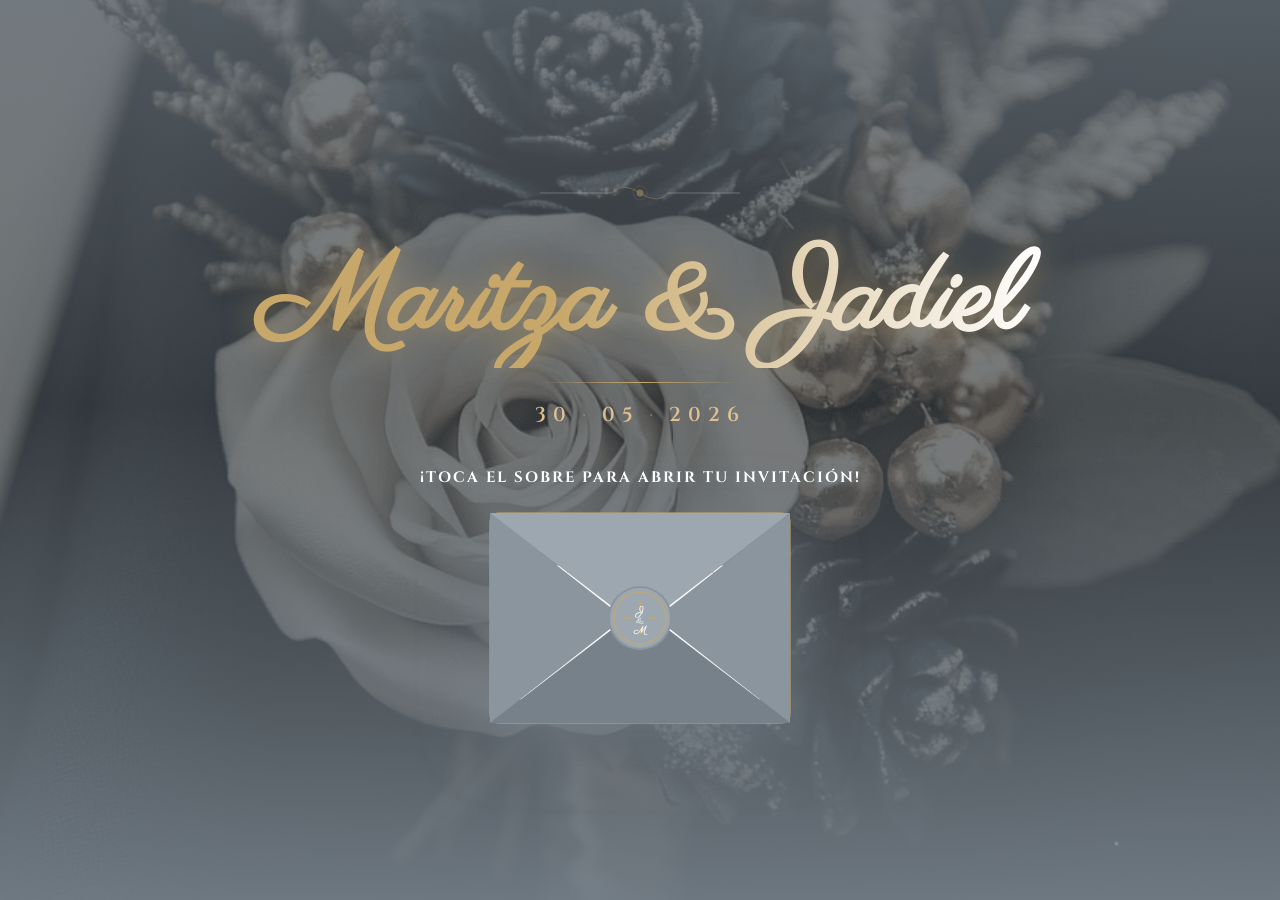
==== commit 2640395f: "ahora si listo" ====
--- a/index.html
+++ b/index.html
@@ -917,7 +917,7 @@
                         </div>
                         <div class="it-img-frame">
                             <div class="it-img-ph" aria-hidden="true"><svg viewBox="0 0 24 24" stroke-width="1.5"><path d="M3 21h18M12 3v18M8 21v-8a4 4 0 0 1 8 0v8M12 3l-4 4h8z"/></svg><span>Iglesia San Pedro</span></div>
-                            <img data-src="img/Iglesia.jpg" alt="Iglesia San Pedro" loading="lazy">
+                            <img data-src="img/iglesia.jpg" alt="Iglesia San Pedro" loading="lazy">
                             <div class="it-img-caption">Iglesia San Pedro · La Paz</div>
                         </div>
                     </div>
@@ -1172,7 +1172,7 @@
        CONFIGURACIÓN
     ═══════════════════════════════════════ */
     var CONFIG = {
-        modoDemo: true,
+        modoDemo: false,
         fechaReal: new Date("May 30, 2026 11:00:00"),
         sheetsWebAppUrl: "https://script.google.com/macros/s/AKfycbxFpKjVXDjSTGDu2zhKMfae0wDubEj94NyUeekvB4TVc17D6tdOsWq2o6-i4w5MFFj9oQ/exec"
     };
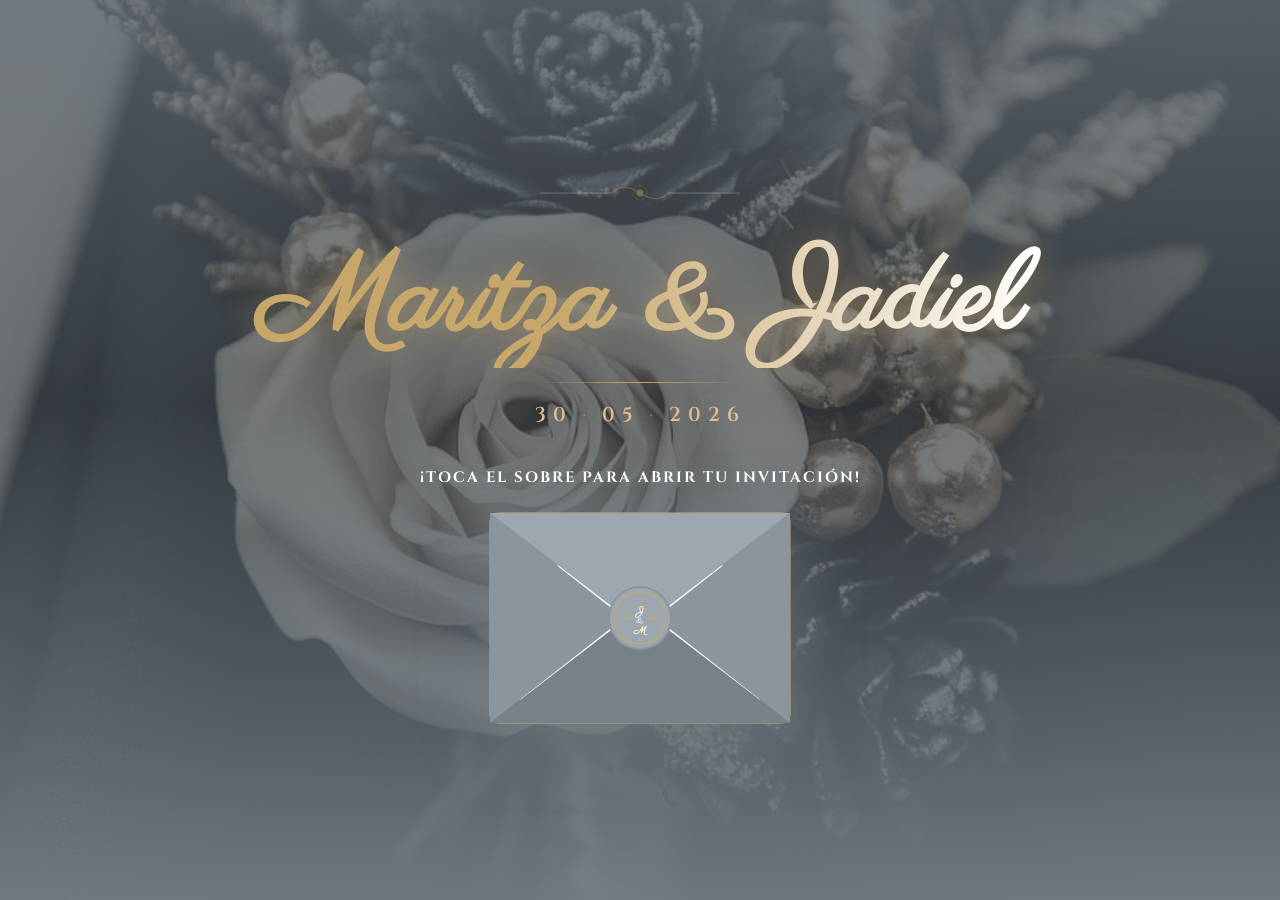
==== commit 6d5b83f1: "ya" ====
--- a/index.html
+++ b/index.html
@@ -71,7 +71,7 @@
         @keyframes wc-bloom { 0% { opacity: 0; filter: blur(18px); } 100% { opacity: 1; filter: blur(0); } }
         @keyframes pulse-ring { 0% { transform: scale(1); opacity: .5 } 100% { transform: scale(1.5); opacity: 0 } }
         @keyframes spin-loader { to { transform: rotate(360deg); } }
-        @keyframes arrow-pulse { 0% { opacity: 0; transform: translateY(-8px); } 50% { opacity: 1; transform: translateY(0); } 100% { opacity: 0; transform: translateY(8px); } }
+        @keyframes arrow-pulse-up { 0% { opacity: 0; transform: translateY(8px); } 50% { opacity: 1; transform: translateY(0); } 100% { opacity: 0; transform: translateY(-8px); } }
         @keyframes flip-num { 0% { transform: rotateX(0) } 50% { transform: rotateX(-90deg) scale(.9) } 100% { transform: rotateX(0) } }
         
         @keyframes bounce-up { 0%,100% { transform: translateY(0) } 50% { transform: translateY(-8px) } }
@@ -176,56 +176,49 @@
         .hero-line { width: 180px; height: 1px; background: linear-gradient(to right, transparent, var(--gold-light), transparent); margin: 18px auto; opacity: 0; animation: fadeIn 1s .55s ease forwards; }
         .hero-date { font-family: 'Cinzel', serif; font-size: clamp(14px, 2vw, 18px); letter-spacing: 7px; display: flex; align-items: center; justify-content: center; gap: 10px; opacity: 0; animation: fadeDown .8s .7s ease forwards; color: var(--gold-light); }
         .hero-date .dot { color: var(--gold); font-size: 10px; }
+        
         .hero-scroll { 
-    position: absolute; 
-    bottom: 50px; 
-    left: 50%; 
-    transform: translateX(-50%); 
-    z-index: 4; 
-    display: flex; 
-    flex-direction: column; 
-    align-items: center; 
-    gap: 6px; 
-    color: var(--silver-ultra); 
-    font-family: 'Cinzel', serif; 
-    font-size: 11px; 
-    font-weight: 700; 
-    letter-spacing: 4px; 
-    text-transform: uppercase; 
-    opacity: 0; 
-    animation: fadeIn 1s 1.4s ease forwards; 
-    cursor: pointer; 
-}
+            position: absolute; 
+            bottom: 120px; 
+            left: 50%; 
+            transform: translateX(-50%); 
+            z-index: 4; 
+            display: flex; 
+            flex-direction: column; 
+            align-items: center; 
+            gap: 6px; 
+            color: var(--silver-ultra); 
+            font-family: 'Cinzel', serif; 
+            font-size: 11px; 
+            font-weight: 700; 
+            letter-spacing: 4px; 
+            text-transform: uppercase; 
+            opacity: 0; 
+            animation: fadeIn 1s 1.4s ease forwards; 
+            cursor: pointer; 
+        }
         .scroll-chevrons { display: flex; flex-direction: column; align-items: center; }
-      .scroll-chevron { 
-    width: 26px; height: 26px; 
-    stroke: var(--silver-bright); 
-    stroke-width: 1.5; fill: none; 
-    stroke-linecap: round; stroke-linejoin: round; 
-    animation: arrow-pulse-up 2s infinite; /* Usa la animación hacia arriba */
-}
-.scroll-chevron.c-1 { animation-delay: 0.3s; } 
-.scroll-chevron.c-2 { animation-delay: 0.15s; margin-top: -16px; } 
-.scroll-chevron.c-3 { animation-delay: 0s; margin-top: -16px; }
-        .scroll-chevron.c-1 { animation-delay: 0s; } .scroll-chevron.c-2 { animation-delay: 0.15s; margin-top: -16px; } .scroll-chevron.c-3 { animation-delay: 0.3s; margin-top: -16px; }
+        .scroll-chevron { 
+            width: 26px; height: 26px; 
+            stroke: var(--silver-bright); 
+            stroke-width: 1.5; fill: none; 
+            stroke-linecap: round; stroke-linejoin: round; 
+            animation: arrow-pulse-up 2s infinite; 
+        }
+        .scroll-chevron.c-1 { animation-delay: 0.3s; } 
+        .scroll-chevron.c-2 { animation-delay: 0.15s; margin-top: -16px; } 
+        .scroll-chevron.c-3 { animation-delay: 0s; margin-top: -16px; }
 
         .scroll-text-hint {
-    font-size: 11px;
-    letter-spacing: 2px;
-    text-align: center;
-    line-height: 1.5;
-    color: var(--gold-light); /* En tono dorado para que resalte suavemente */
-    margin-bottom: 8px;
-    opacity: 0;
-    /* Aparece suavemente a los 3.5 segundos */
-    animation: fadeIn 1.2s 3.5s ease forwards; 
-}
-
-        @keyframes arrow-pulse-up { 
-    0% { opacity: 0; transform: translateY(8px); } 
-    50% { opacity: 1; transform: translateY(0); } 
-    100% { opacity: 0; transform: translateY(-8px); } 
-}
+            font-size: 11px;
+            letter-spacing: 2px;
+            text-align: center;
+            line-height: 1.5;
+            color: var(--gold-light);
+            margin-bottom: 8px;
+            opacity: 0;
+            animation: fadeIn 1.2s 3.5s ease forwards; 
+        }
 
         /* ── AVISO IMPORTANTE (PLOMO CLARITO) ── */
         #sec-important { position:relative; padding:60px 24px; text-align:center; background:var(--bg-dark); overflow:hidden; }
@@ -254,55 +247,16 @@
         .photo-card-text .section-title em { color: var(--gold-light) }
 
         .photo-card-img::after {
-    content: '';
-    position: absolute;
-    bottom: 0;
-    left: 0;
-    right: 0;
-    height: 50%;
-    /* Usa el color exacto del fondo de texto para que la transición sea invisible */
-    background: linear-gradient(to top, var(--bg-dark) 0%, transparent 100%);
-    z-index: 3;
-    pointer-events: none;
-}
-
-        .carousel-slide::after {
-    content: '';
-    position: absolute;
-    bottom: 0;
-    left: 0;
-    right: 0;
-    height: 60%;
-    background: linear-gradient(to top, rgba(118, 129, 138, 0.9) 0%, transparent 100%);
-    z-index: 3;
-    pointer-events: none;
-}
-
-/* Estilos para las frases sobre las fotos */
-.carousel-caption {
-    position: absolute;
-    bottom: 35px;
-    left: 20px;
-    right: 20px;
-    z-index: 4;
-    color: var(--silver-ultra);
-    font-family: 'Cormorant Garamond', serif;
-    font-size: clamp(22px, 4.5vw, 32px);
-    font-style: italic;
-    font-weight: 700;
-    text-shadow: 0 2px 10px rgba(0, 0, 0, 0.35);
-    text-align: center;
-    opacity: 0;
-    transform: translateY(10px);
-    transition: opacity 0.6s ease 0.2s, transform 0.6s ease 0.2s;
-    pointer-events: none;
-}
-
-/* Hace que el texto aparezca suavemente cuando la foto carga */
-.carousel-slide img.loaded ~ .carousel-caption {
-    opacity: 1;
-    transform: translateY(0);
-}
+            content: '';
+            position: absolute;
+            bottom: 0;
+            left: 0;
+            right: 0;
+            height: 50%;
+            background: linear-gradient(to top, var(--bg-dark) 0%, transparent 100%);
+            z-index: 3;
+            pointer-events: none;
+        }
 
         /* ── PADRINOS ── */
         #sec-padrinos { padding:92px 24px; background:var(--white); text-align:center; position:relative; }
@@ -340,21 +294,72 @@
         /* ── GALERÍA ── */
         .gallery-section { padding: 92px 24px; background: var(--bg-section); text-align: center; position: relative; overflow: hidden; }
         .gallery-section::before { content: ''; position: absolute; inset: 0; background-image: var(--grain); background-repeat: repeat; opacity: .3; pointer-events: none; }
-        .carousel-wrap { position: relative; max-width: 800px; margin: 0 auto }
-        .carousel-viewport { position: relative; overflow: hidden; border-radius: var(--r-lg); aspect-ratio: 4/3; background: var(--bg-dark); box-shadow: var(--shadow-xl), 0 0 0 1px var(--gold-border); }
+        
+        .carousel-wrap { 
+            position: relative; 
+            width: 100%; 
+            max-width: 400px; /* <--- Ancho fijo estricto para PC */
+            margin: 0 auto; 
+        }
+        .carousel-viewport { 
+            position: relative; 
+            overflow: hidden; 
+            border-radius: var(--r-lg); 
+            aspect-ratio: 3/4; /* <--- Verticalidad asegurada */
+            background: var(--bg-dark); 
+            box-shadow: var(--shadow-xl), 0 0 0 1px var(--gold-border); 
+        }
+        
         .carousel-track { display: flex; width: 100%; height: 100%; transition: transform .65s cubic-bezier(.4,0,.2,1); }
         .carousel-slide { min-width: 100%; height: 100%; position: relative; flex-shrink: 0; cursor: pointer; }
         .carousel-slide img { position: relative; z-index: 2; width: 100%; height: 100%; object-fit: cover; filter: brightness(.95) saturate(.9); transition: filter .4s ease, opacity .5s ease; opacity: 0; }
         .carousel-slide img.loaded { opacity: 1 }
         .g-placeholder { position: absolute; inset: 0; z-index: 1; background: var(--bg-dark); display: flex; flex-direction: column; align-items: center; justify-content: center; gap: 12px; color: var(--plomo); font-family: 'EB Garamond', serif; font-size: 15px; font-weight: 700; letter-spacing: 2px; font-style: italic; }
         .g-placeholder svg { width: 36px; height: 36px; stroke: var(--silver); fill: none; opacity: .55 }
-        .carousel-prev, .carousel-next { position: absolute; top: 50%; transform: translateY(-50%); z-index: 5; width: 60px; height: 60px; border-radius: var(--r-xs); background: rgba(118,129,138,.85); border: 1.5px solid rgba(255,255,255,.4); cursor: pointer; display: flex; align-items: center; justify-content: center; transition: var(--t); backdrop-filter: blur(6px); }
+        .carousel-prev, .carousel-next { position: absolute; top: 50%; transform: translateY(-50%); z-index: 5; width: 44px; height: 44px; border-radius: var(--r-xs); background: rgba(118,129,138,.85); border: 1.5px solid rgba(255,255,255,.4); cursor: pointer; display: flex; align-items: center; justify-content: center; transition: var(--t); backdrop-filter: blur(6px); }
         .carousel-prev { left: 12px } .carousel-next { right: 12px }
         .carousel-prev:hover, .carousel-next:hover { background: var(--bg-darker); border-color: var(--silver-ultra); transform: translateY(-50%) scale(1.08); box-shadow: 0 0 16px rgba(255,255,255,.3); }
-        .carousel-prev svg, .carousel-next svg { width: 26px; height: 26px; stroke: var(--silver-ultra); fill: none }
+        .carousel-prev svg, .carousel-next svg { width: 22px; height: 22px; stroke: var(--silver-ultra); fill: none }
         .carousel-dots { display: flex; justify-content: center; gap: 12px; margin-top: 22px }
         .carousel-dot { width: 12px; height: 12px; border-radius: var(--r-full); background: var(--bg-section); border: 2px solid var(--silver-deep); cursor: pointer; transition: var(--t); }
         .carousel-dot.active { background: var(--bg-dark); transform: scale(1.4); box-shadow: 0 0 12px rgba(118,129,138,.4); border-color: var(--bg-dark); }
+        
+        .carousel-slide::after {
+            content: '';
+            position: absolute;
+            bottom: 0;
+            left: 0;
+            right: 0;
+            height: 60%;
+            background: linear-gradient(to top, rgba(118, 129, 138, 0.9) 0%, transparent 100%);
+            z-index: 3;
+            pointer-events: none;
+        }
+
+        .carousel-caption {
+            position: absolute;
+            bottom: 35px;
+            left: 20px;
+            right: 20px;
+            z-index: 4;
+            color: var(--silver-ultra);
+            font-family: 'Cormorant Garamond', serif;
+            font-size: clamp(22px, 4.5vw, 32px);
+            font-style: italic;
+            font-weight: 700;
+            text-shadow: 0 2px 10px rgba(0, 0, 0, 0.35);
+            text-align: center;
+            opacity: 0;
+            transform: translateY(10px);
+            transition: opacity 0.6s ease 0.2s, transform 0.6s ease 0.2s;
+            pointer-events: none;
+        }
+
+        .carousel-slide img.loaded ~ .carousel-caption {
+            opacity: 1;
+            transform: translateY(0);
+        }
+
         .lightbox { display: none; position: fixed; inset: 0; background: rgba(118,129,138,.95); z-index: 9990; align-items: center; justify-content: center; padding: 20px; }
         .lightbox.active { display: flex }
         .lightbox img { max-width: 90vw; max-height: 85vh; object-fit: contain; border-radius: var(--r-md); box-shadow: 0 20px 60px rgba(40,40,40,.6) }
@@ -413,14 +418,12 @@
         .music-section .ornament-line::before { background: linear-gradient(to left, var(--silver-light), transparent) }
         .music-section .ornament-line::after { background: linear-gradient(to right, var(--silver-light), transparent) }
         
-        /* Vinilo más pequeño (de 190px a 130px) */
         .vinyl-wrap { width: 130px; height: 130px; margin: 0 auto 20px; position: relative; cursor: pointer; }
         .vinyl { width: 100%; height: 100%; border-radius: 50%; background: radial-gradient(circle at 50%, #191919 0%, #0c0c0c 28%, #040404 40%, #000 100%); box-shadow: 0 6px 20px rgba(40,40,40,.4), 0 0 20px rgba(255,255,255,.15); }
         .vinyl::after { content: ''; position: absolute; inset: 35%; border-radius: 50%; background: radial-gradient(circle, var(--silver-light) 0%, #aab3bc 60%, #8b959e 100%); box-shadow: 0 2px 8px rgba(40,40,40,.3); }
         .vinyl-wrap.playing .vinyl { animation: spin 4s linear infinite; box-shadow: 0 6px 30px rgba(40,40,40,.5), 0 0 40px rgba(255,255,255,.25); }
         .vinyl-grooves { position: absolute; inset: 6px; border-radius: 50%; border: 1px solid rgba(255,255,255,.08); pointer-events: none }
         
-        /* Textos más compactos */
         .now-playing { font-family: 'Cormorant Garamond', serif; font-size: clamp(20px, 3.2vw, 26px); font-weight: 700; font-style: italic; margin-bottom: 4px; color: var(--silver-ultra); }
         .now-artist { font-family: 'Cinzel', serif; font-size: clamp(11px, 1.6vw, 13px); font-weight: 700; letter-spacing: 3px; text-transform: uppercase; color: var(--silver-pale); }
         
@@ -431,7 +434,6 @@
         .music-btn svg { width: 16px; height: 16px; fill: var(--silver-ultra) }
         .music-btn.main-btn svg { width: 20px; height: 20px; }
         
-        /* Barra de progreso y volumen */
         .music-progress { max-width: 320px; margin: 20px auto 0 }
         .progress-bar { width: 100%; height: 6px; background: rgba(255,255,255,.2); border-radius: 3px; overflow: hidden; cursor: pointer }
         .progress-fill { height: 100%; background: linear-gradient(to right, var(--silver-light), var(--silver-bright)); width: 0%; border-radius: 3px; transition: width .5s linear }
@@ -481,6 +483,27 @@
         /* ══════════════════════════════════
            RSVP 
         ══════════════════════════════════ */
+        #rsvp-greeting-name {
+            font-family: 'Cinzel', serif;
+            font-size: clamp(24px, 4vw, 36px);
+            line-height: 1.3;
+            letter-spacing: 2px;
+            font-weight: 700;
+            width: fit-content;
+            margin: 0 auto 16px auto;
+            
+            /* Magia del brillo dorado */
+            background: linear-gradient(to right, var(--gold) 20%, #fff 50%, var(--gold) 80%);
+            background-size: 200% auto;
+            color: var(--gold);
+            -webkit-text-fill-color: transparent;
+            -webkit-background-clip: text;
+            background-clip: text;
+            animation: goldShine 3s linear infinite;
+            filter: drop-shadow(0 0 10px rgba(200,168,106,.4));
+            padding: 5px 10px;
+        }
+
         .rsvp-section { padding: 92px 20px 112px; background: var(--bg-darker); text-align: center; position: relative; overflow: hidden; border-radius: var(--r-xl) var(--r-xl) 0 0; margin-top: 60px; }
         .rsvp-card { max-width: 680px; margin: 0 auto; background: var(--white); border-radius: var(--r-lg); padding: 56px 48px; box-shadow: var(--shadow-xl); position: relative; border: 1px solid rgba(139,149,158,.3); overflow: hidden; }
         .rsvp-card::before { content: ''; position: absolute; inset: 10px; border: 1px dashed rgba(139,149,158,.3); border-radius: calc(var(--r-lg) - 6px); pointer-events: none }
@@ -605,35 +628,37 @@
         :focus-visible { outline: 3px solid var(--gold-light); outline-offset: 3px; border-radius: 4px; }
         ::-webkit-scrollbar { width: 7px } ::-webkit-scrollbar-track { background: var(--bg-section) } ::-webkit-scrollbar-thumb { background: var(--bg-dark); border-radius: 4px }
 
+        /* ── RESPONSIVO LIMPIO ── */
         @media (max-width: 768px) {
-            .photo-card-wrap { grid-template-columns: 1fr } .photo-card-img { min-height: 260px } .photo-card-text { padding: 38px 26px }
-            .foto-banda { margin: 0 12px; height: 260px }
-            .rsvp-card, .album-card { padding: 34px 20px }
-            .gifts-grid { grid-template-columns: 1fr }
+            .photo-card-wrap { grid-template-columns: 1fr; } 
+            .photo-card-img { min-height: 260px; } 
+            .photo-card-text { padding: 38px 26px; }
+            .foto-banda { margin: 0 12px; height: 260px; }
+            .rsvp-card, .album-card { padding: 34px 20px; }
+            .gifts-grid { grid-template-columns: 1fr; }
             .it-timeline::before { left: 24px; }
             .it-header { justify-content: flex-start; }
             .it-time-left { flex: 0; text-align: left; padding-right: 0; padding-left: 12px; order: 2; }
             .it-time-right { display: none; }
             .it-dot-wrap { order: 1; }
-            .swipe-text { font-size: 12px; letter-spacing: 1px; } .swipe-inner { padding: 12px 18px; }
-        .carousel-viewport { aspect-ratio: 3/4; }
-    
-    .photo-card-wrap { grid-template-columns: 1fr }
-        }
+            .swipe-text { font-size: 12px; letter-spacing: 1px; } 
+            .swipe-inner { padding: 12px 18px; }
+        }
+        
         @media (max-width: 480px) {
-            .sobre { width: 270px; height: 188px }
-            .sobre-izq { border-top-width: 94px; border-bottom-width: 94px; border-left-width: 120px }
-            .sobre-der { border-top-width: 94px; border-bottom-width: 94px; border-right-width: 120px }
-            .sobre-frente { border-left-width: 135px; border-right-width: 135px; border-bottom-width: 104px }
-            .sobre-tapa { border-left-width: 135px; border-right-width: 135px; border-top-width: 104px }
-            .sobre-carta { width: 220px; height: 140px; left: 25px; top: 40px }
-            .sobre.abrir .sobre-carta { top: -35px }
+            .sobre { width: 270px; height: 188px; }
+            .sobre-izq { border-top-width: 94px; border-bottom-width: 94px; border-left-width: 120px; }
+            .sobre-der { border-top-width: 94px; border-bottom-width: 94px; border-right-width: 120px; }
+            .sobre-frente { border-left-width: 135px; border-right-width: 135px; border-bottom-width: 104px; }
+            .sobre-tapa { border-left-width: 135px; border-right-width: 135px; border-top-width: 104px; }
+            .sobre-carta { width: 220px; height: 140px; left: 25px; top: 40px; }
+            .sobre.abrir .sobre-carta { top: -35px; }
         }
     </style>
 </head>
 <body>
 
-    <!-- Canvas FIJO para no crear espacio en blanco -->
+  
     <canvas id="petals-canvas" aria-hidden="true"></canvas>
     <audio id="wedding-audio" loop preload="none">
         <source src="audio/cancion.mp3" type="audio/mpeg">
@@ -843,6 +868,7 @@
             <p class="section-label reveal"><span class="orn" aria-hidden="true"></span>&nbsp;Galería de fotos&nbsp;<span class="orn" aria-hidden="true"></span></p>
             <h2 class="section-title reveal" id="gallery-title">Momentos <em>juntos</em></h2>
             <div class="ornament-line reveal" aria-hidden="true"><div class="ornament-diamond"></div></div>
+            <div class="carousel-wrap reveal">
             <div class="carousel-viewport" id="carouselViewport">
     <div class="carousel-track" id="carouselTrack">
         
@@ -1118,7 +1144,8 @@
             <div class="ornament-line reveal" aria-hidden="true"><div class="ornament-diamond"></div></div>
 
             <div class="reveal" style="text-align:center;margin-bottom:40px;padding:0 20px;">
-                <p id="rsvp-greeting-name" style="display:none;font-family:'Cinzel',serif;font-size:clamp(22px,4vw,34px);line-height:1.2;color:var(--gold);font-weight:700;margin-bottom:16px;letter-spacing:2px;"></p>
+                <p id="rsvp-greeting-name" style="display:none;"></p>
+                <div id="rsvp-tickets" style="display:none; margin-bottom: 20px;"></div>
                 <p id="rsvp-instruction" style="font-family:'Cormorant Garamond',serif;font-size:clamp(22px,3.5vw,30px);color:var(--silver-pale);font-style:italic;font-weight:700;margin-bottom:16px;">
                     ¡Responde el formulario para confirmar tu asistencia por favor!
                 </p>
@@ -1233,6 +1260,15 @@
                 greetingDiv.innerHTML=trat+' '+nomTxt+acomp;
                 greetingDiv.style.display='block';
             }
+        var ticketsDiv = document.getElementById('rsvp-tickets');
+            if (ticketsDiv && inv > 0) {
+                var ticketText = inv === 1 ? 'TICKET' : 'TICKETS';
+                var tieneText = inv === 1 ? 'TIENES ' : 'TIENEN ';
+                
+                ticketsDiv.innerHTML = '<span style="display: inline-flex; align-items: center; gap: 8px; padding: 12px 28px; background: #ffffff; border: 2px solid var(--gold); border-radius: 50px; color: var(--gold); font-family: \'Cinzel\', serif; font-size: clamp(14px, 2.2vw, 16px); font-weight: 700; letter-spacing: 2px; box-shadow: 0 8px 25px rgba(0,0,0,0.2), 0 0 0 5px rgba(255,255,255,0.15);"><span style="font-size: 18px;">🎟️  ' + tieneText + inv + ' ' + ticketText + '</span>';
+                ticketsDiv.style.display = 'block';
+            }
+
             var rsvpInstr=document.getElementById('rsvp-instruction');
             var rsvpSubInstr=document.getElementById('rsvp-sub-instruction');
             if (rsvpInstr&&isPlural) rsvpInstr.innerHTML="¡Seleccione las siguientes opciones!";
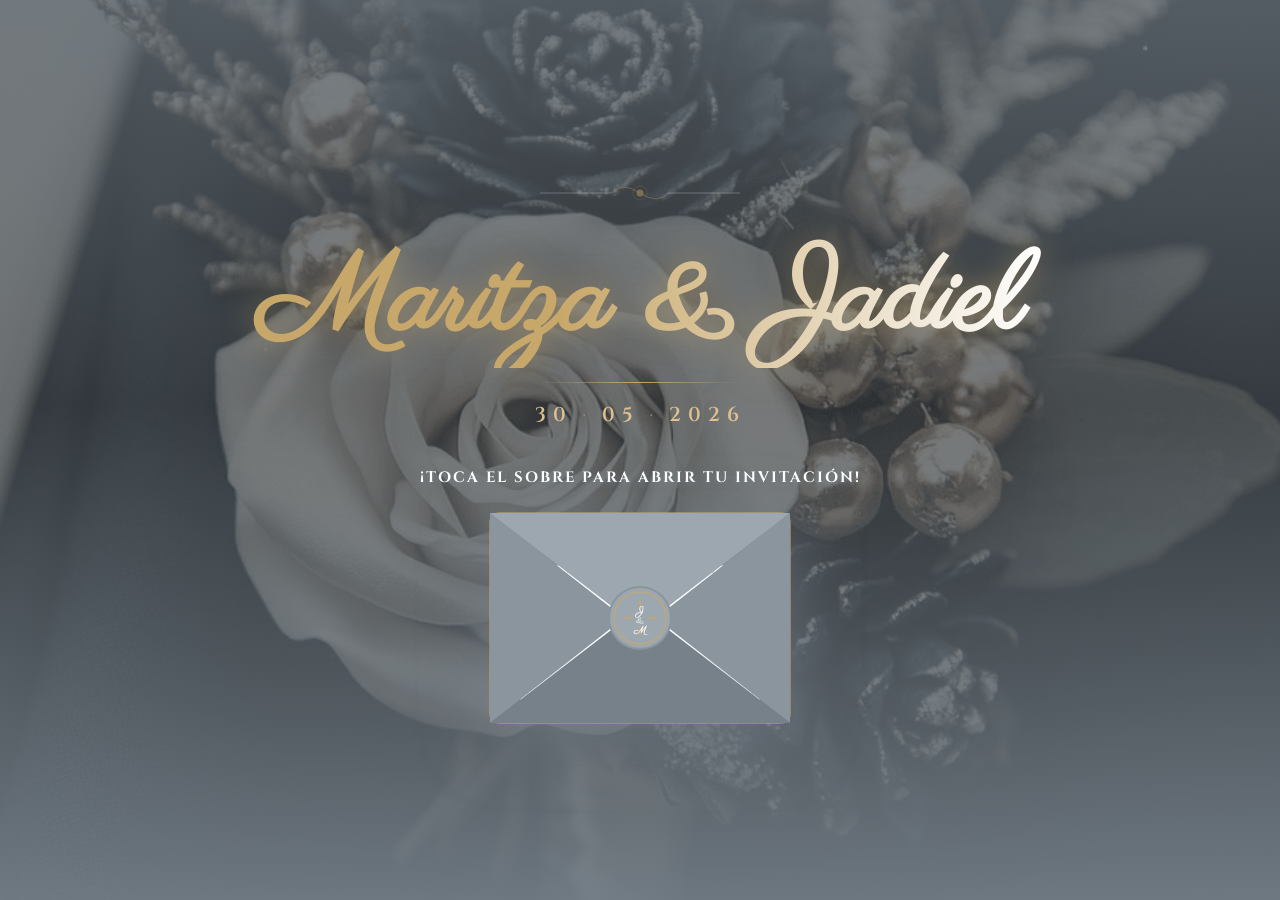
==== commit 94938870: "yaa" ====
--- a/index.html
+++ b/index.html
@@ -179,17 +179,17 @@
         
         .hero-scroll { 
             position: absolute; 
-            bottom: 120px; 
+            bottom: 60px; 
             left: 50%; 
             transform: translateX(-50%); 
             z-index: 4; 
             display: flex; 
             flex-direction: column; 
             align-items: center; 
-            gap: 6px; 
+            gap: 4px; 
             color: var(--silver-ultra); 
             font-family: 'Cinzel', serif; 
-            font-size: 11px; 
+            font-size: 8px; 
             font-weight: 700; 
             letter-spacing: 4px; 
             text-transform: uppercase; 
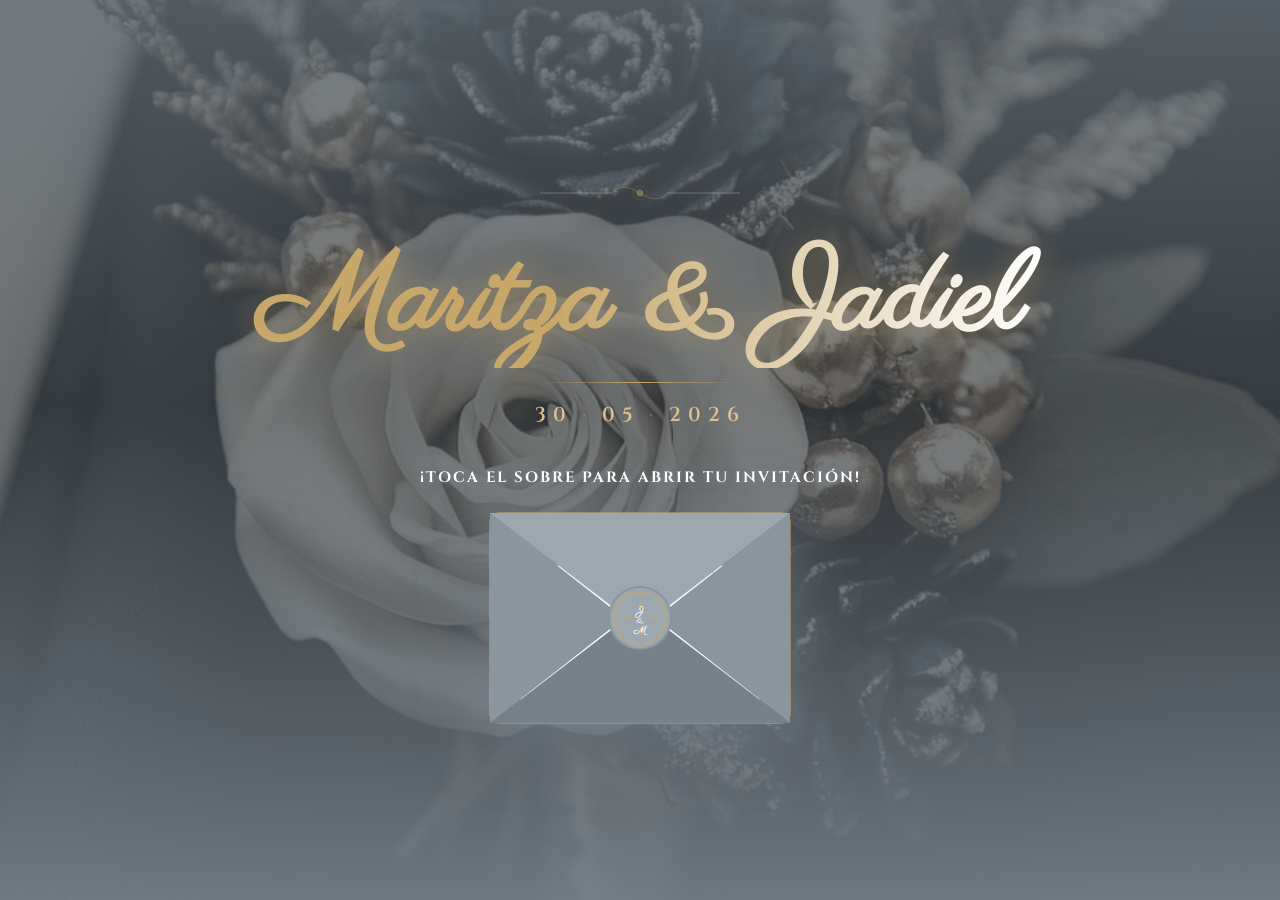
==== commit c71c50c4: "YA" ====
--- a/index.html
+++ b/index.html
@@ -599,7 +599,7 @@
         .rsvp-success .success-icon { width: 84px; height: 84px; background: linear-gradient(135deg, var(--gold), var(--gold-light)); border-radius: 50%; display: flex; align-items: center; justify-content: center; margin: 0 auto 20px; border: 3px solid rgba(200,168,106,.4); box-shadow: 0 0 30px rgba(200,168,106,.35); animation: silver-pulse 2s ease-in-out infinite; }
         .rsvp-success .success-icon svg { width: 38px; height: 38px; stroke: var(--bg-darker); fill: none }
         .rsvp-success h3 { font-family: 'Parisienne', cursive; font-size: clamp(44px, 8vw, 58px); color: var(--gold); margin-bottom: 10px; font-weight: 700; }
-        .rsvp-success p { font-family: 'Cormorant Garamond', serif; font-size: clamp(20px, 2.6vw, 24px); font-weight: 700; font-style: italic; color: var(--silver-pale) }
+        .rsvp-success p { font-family: 'Cormorant Garamond', serif; font-size: clamp(20px, 2.6vw, 24px); font-weight: 700; font-style: italic; color: var(--blue) }
 
         /* ── AUDIO WIDGET ── */
         #audio-widget { position: fixed; bottom: 28px; right: 28px; z-index: 9000; display: none; }
@@ -1431,7 +1431,22 @@
     };
 
     function buildTodosStep() {
+        
         var g = window.GUEST; var names = g.nombresArr; var inv = g.invitaciones;
+        
+        
+        if (names.length === 1 && inv > 1) {
+            var cantidadAcomp = inv - 1;
+            var txtAcomp = cantidadAcomp > 1 ? cantidadAcomp + ' acompañantes' : 'un acompañante';
+            var q = '¿Asistirá con ' + txtAcomp + '?';
+            var opts = [
+                {value:'Con acompañante', emoji:'👥', label:'¡Sí!', sub:'Asistiré con ' + txtAcomp, positive: true},
+                {value:'Sin acompañante', emoji:'👤', label:'¡No!', sub:'Asistiré solo/a', positive: false}
+            ];
+            return buildOptionCards(q, 'asistencia_todos', opts);
+        }
+
+       
         var q = '¿Asistirán todos los invitados mencionados?';
         var opts = [
             {value:'Todos', emoji:'👥', label:'Sí, todos asistiremos', sub: 'Confirmar asistencia para todo el grupo', positive: true},
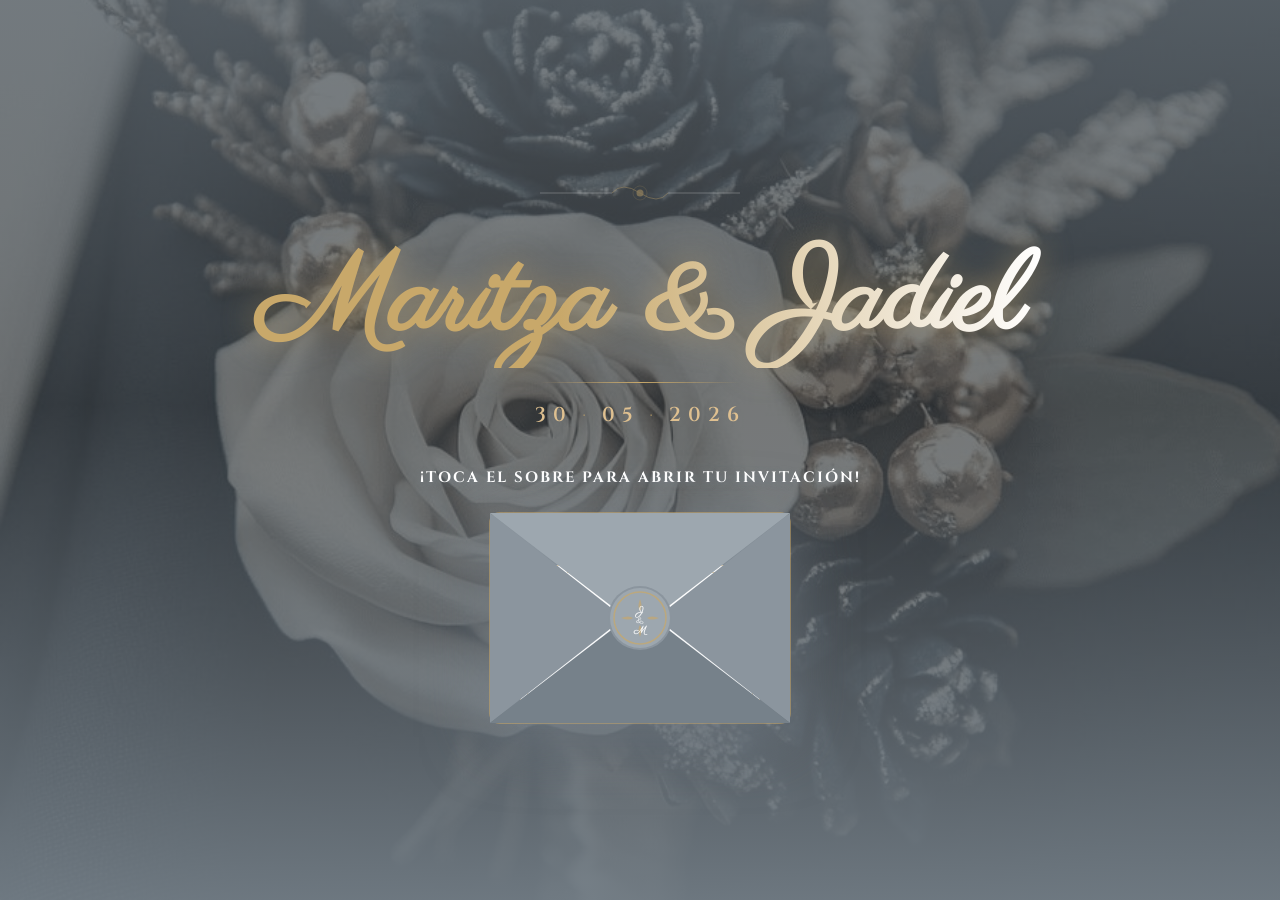
==== commit b104534d: "cambios" ====
--- a/index.html
+++ b/index.html
@@ -745,7 +745,7 @@
             <div class="hero-content">
                 <p class="hero-pre">
                     <span class="orn orn-pale orn-sm" aria-hidden="true"></span>
-                    &nbsp;Con mucho amor, los invitamos a nuestra boda&nbsp;
+                    &nbsp;Con mucho afecto, los invitamos a nuestra boda&nbsp;
                     <span class="orn orn-pale orn-sm" aria-hidden="true"></span>
                 </p>
                 <div class="hero-orn" aria-hidden="true">
@@ -1111,7 +1111,7 @@
                         Cuenta: <span id="banco-cuenta">201-50314644-3-54</span><br>
                         Tipo: <span id="banco-tipo">Caja de Ahorros</span>
                     </p>
-                    <button class="btn-copy" data-copy="0000-0000-0000-0000">
+                    <button class="btn-copy" data-copy="Número de Cuenta: 201-50314644-3-54, Banco: BCP, Titular: Leon Guzman Maritza Zenaida ">
                         <svg viewBox="0 0 24 24" stroke-width="1.5"><rect x="9" y="9" width="13" height="13" rx="2"/><path d="M5 15H4a2 2 0 0 1-2-2V4a2 2 0 0 1 2-2h9a2 2 0 0 1 2 2v1"/></svg>
                         Copiar cuenta
                     </button>
@@ -1170,7 +1170,7 @@
                         <svg viewBox="0 0 24 24" stroke-width="2.5" fill="none"><path d="M20 6L9 17l-5-5"/></svg>
                     </div>
                     <h3 style="color:var(--gold)">¡Gracias!</h3>
-                    <p id="rsvp-success-msg">Hemos recibido tu confirmación.<br>Con mucho amor, Maritza &amp; Jadiel.</p>
+                    <p id="rsvp-success-msg">Hemos recibido tu confirmación.<br>Con mucho afecto, Maritza &amp; Jadiel.</p>
                 </div>
             </div>
         </section>
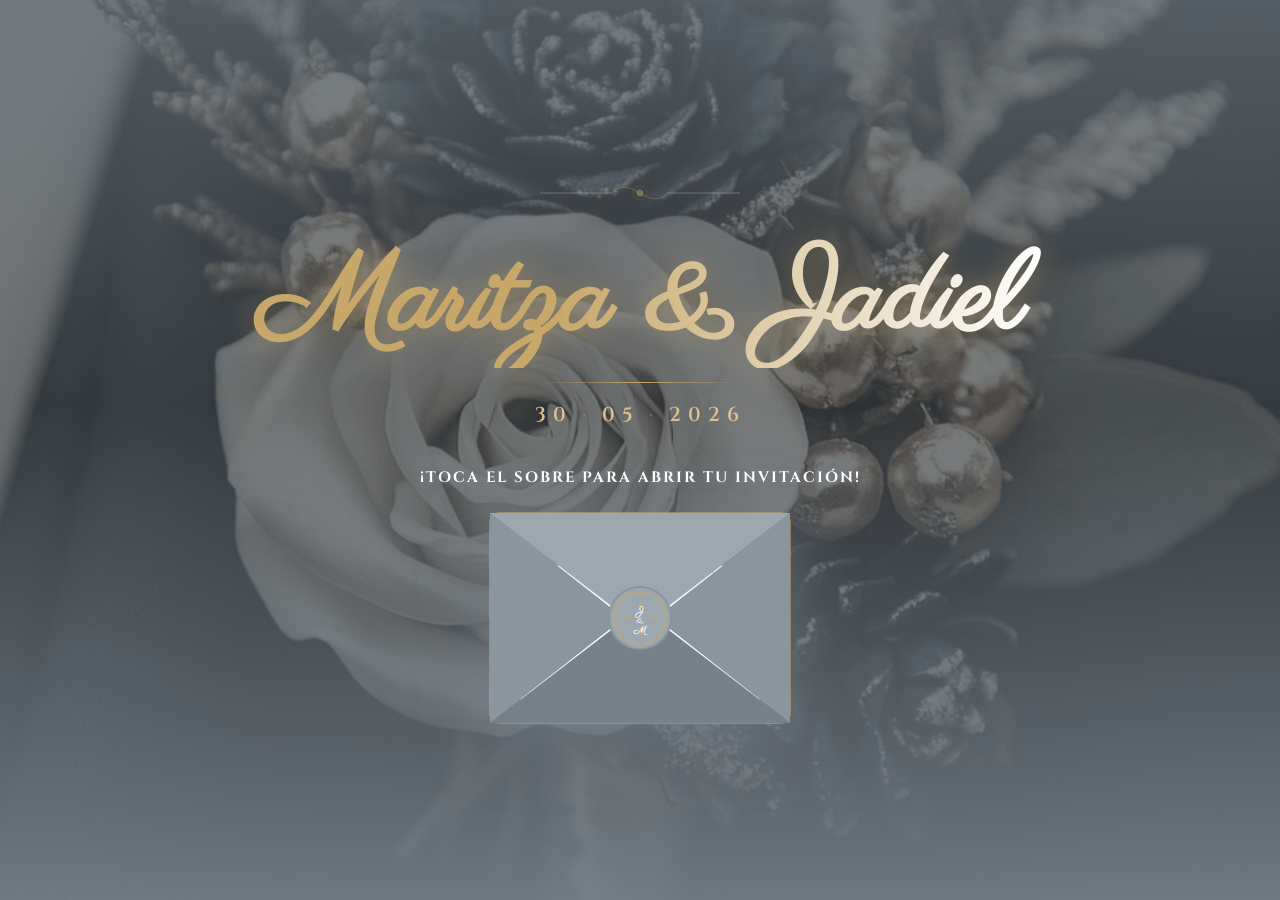
==== commit 95d16d14: "security force" ====
--- a/index.html
+++ b/index.html
@@ -1,6 +1,10 @@
 ﻿<!DOCTYPE html>
 <html lang="es">
 <head>
+    
+
+    <meta http-equiv="Content-Security-Policy" content="upgrade-insecure-requests">
+    
     <meta charset="UTF-8">
     <meta name="viewport" content="width=device-width, initial-scale=1.0">
     <title>Maritza & Jadiel · 30.05.2026</title>
@@ -1840,4 +1844,4 @@
     })();
     </script>
 </body>
-</html>+</html>
